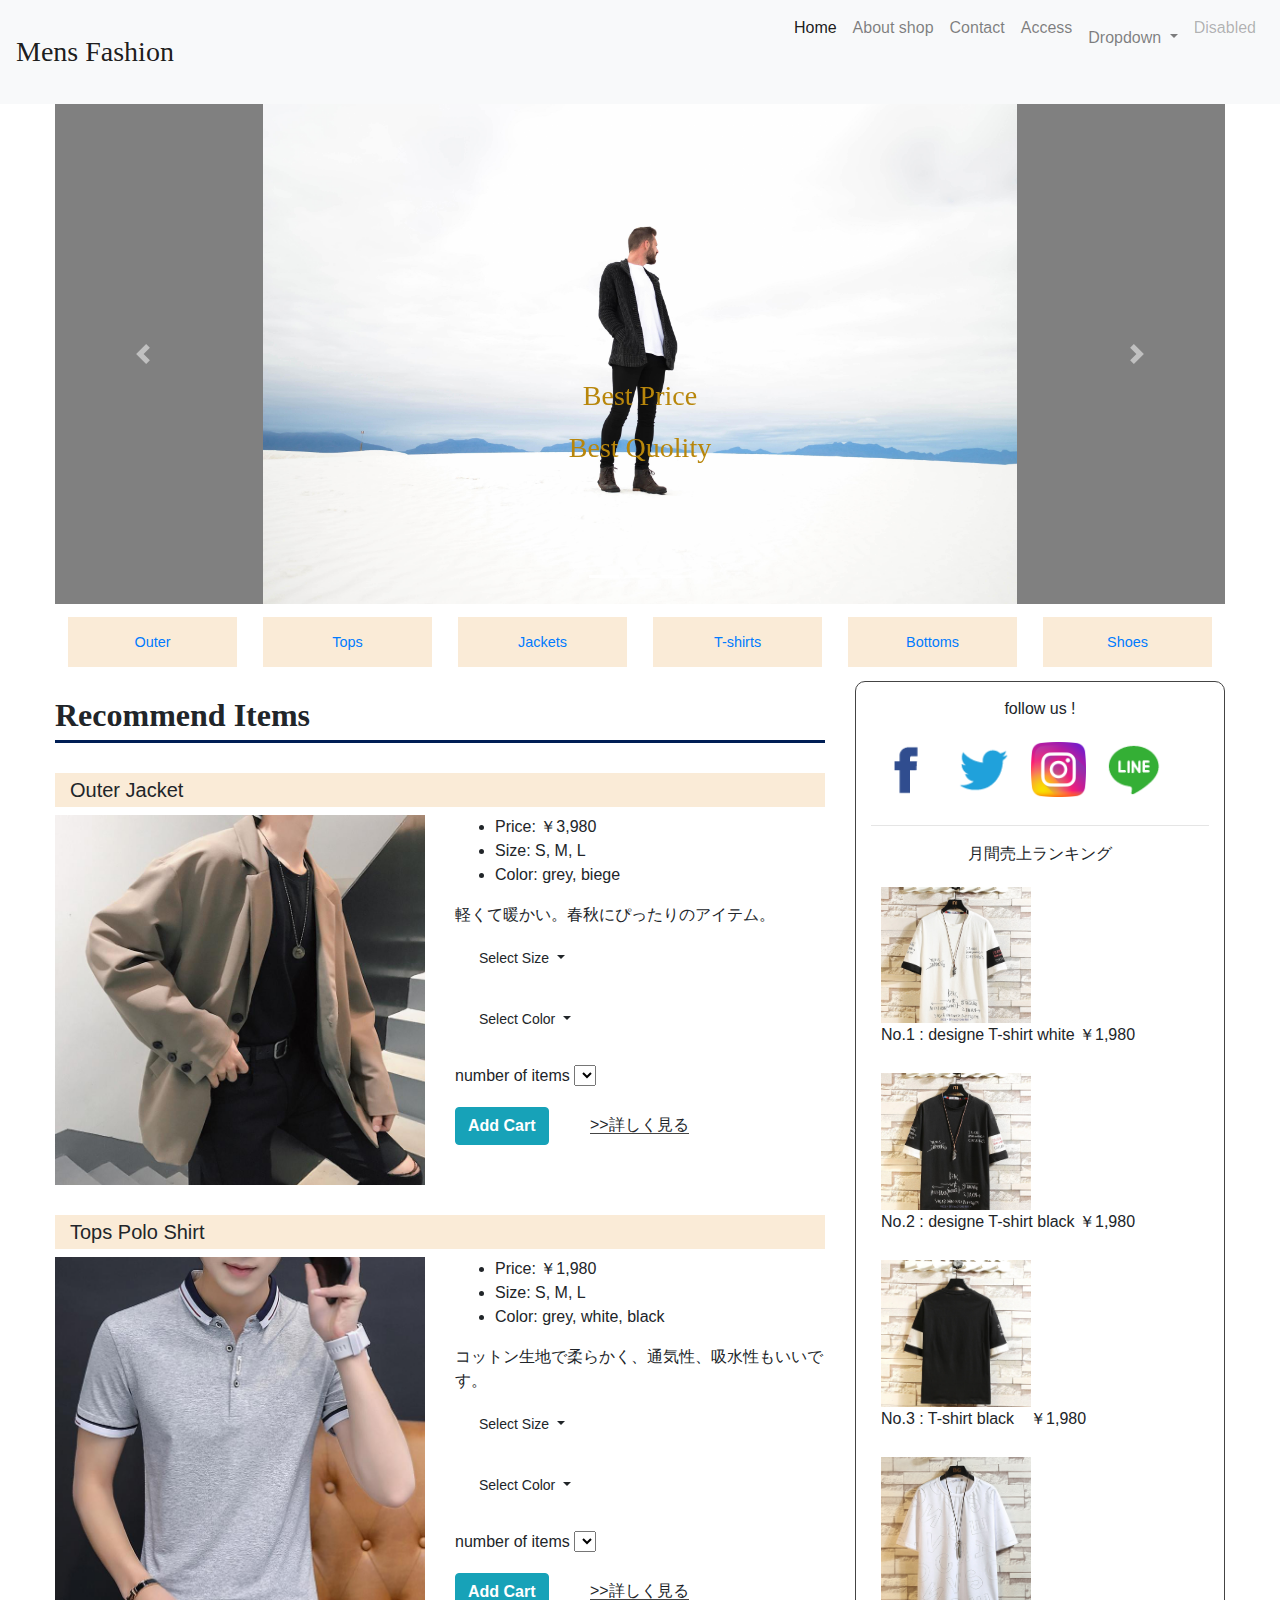
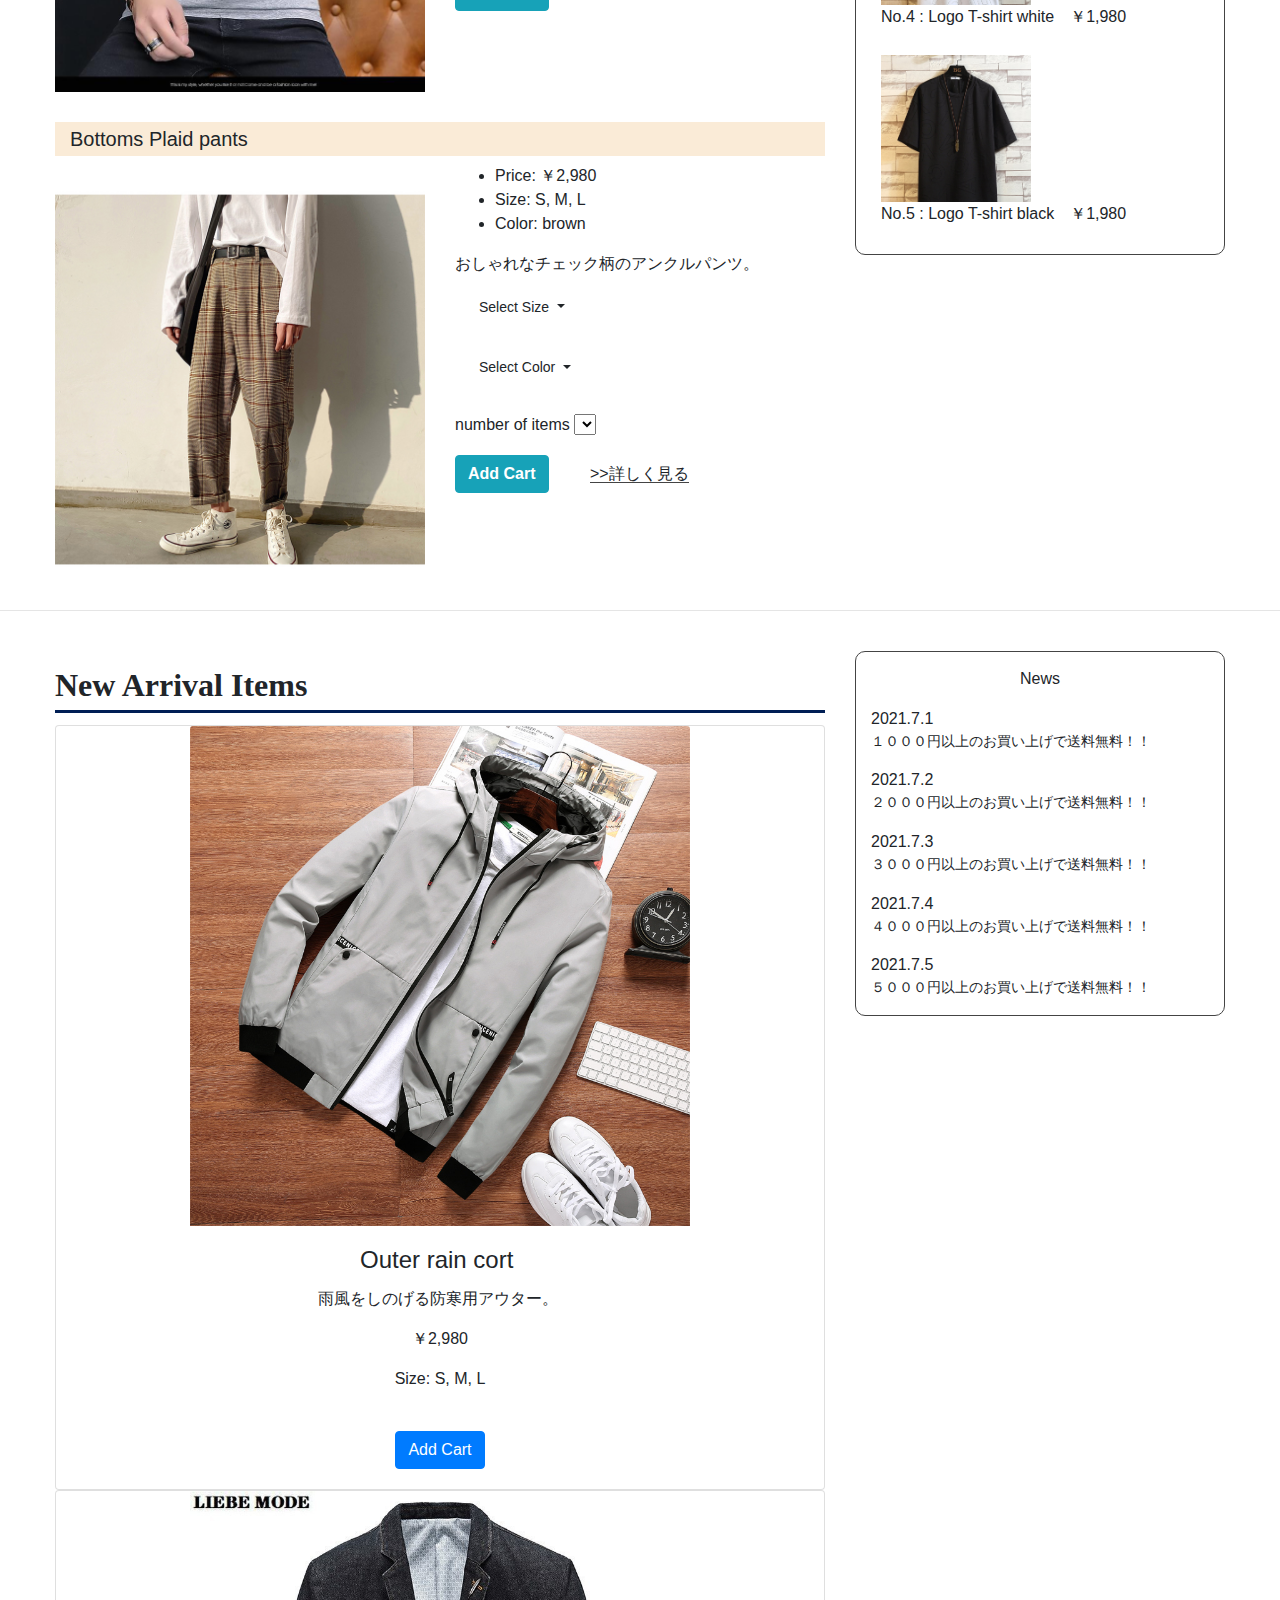
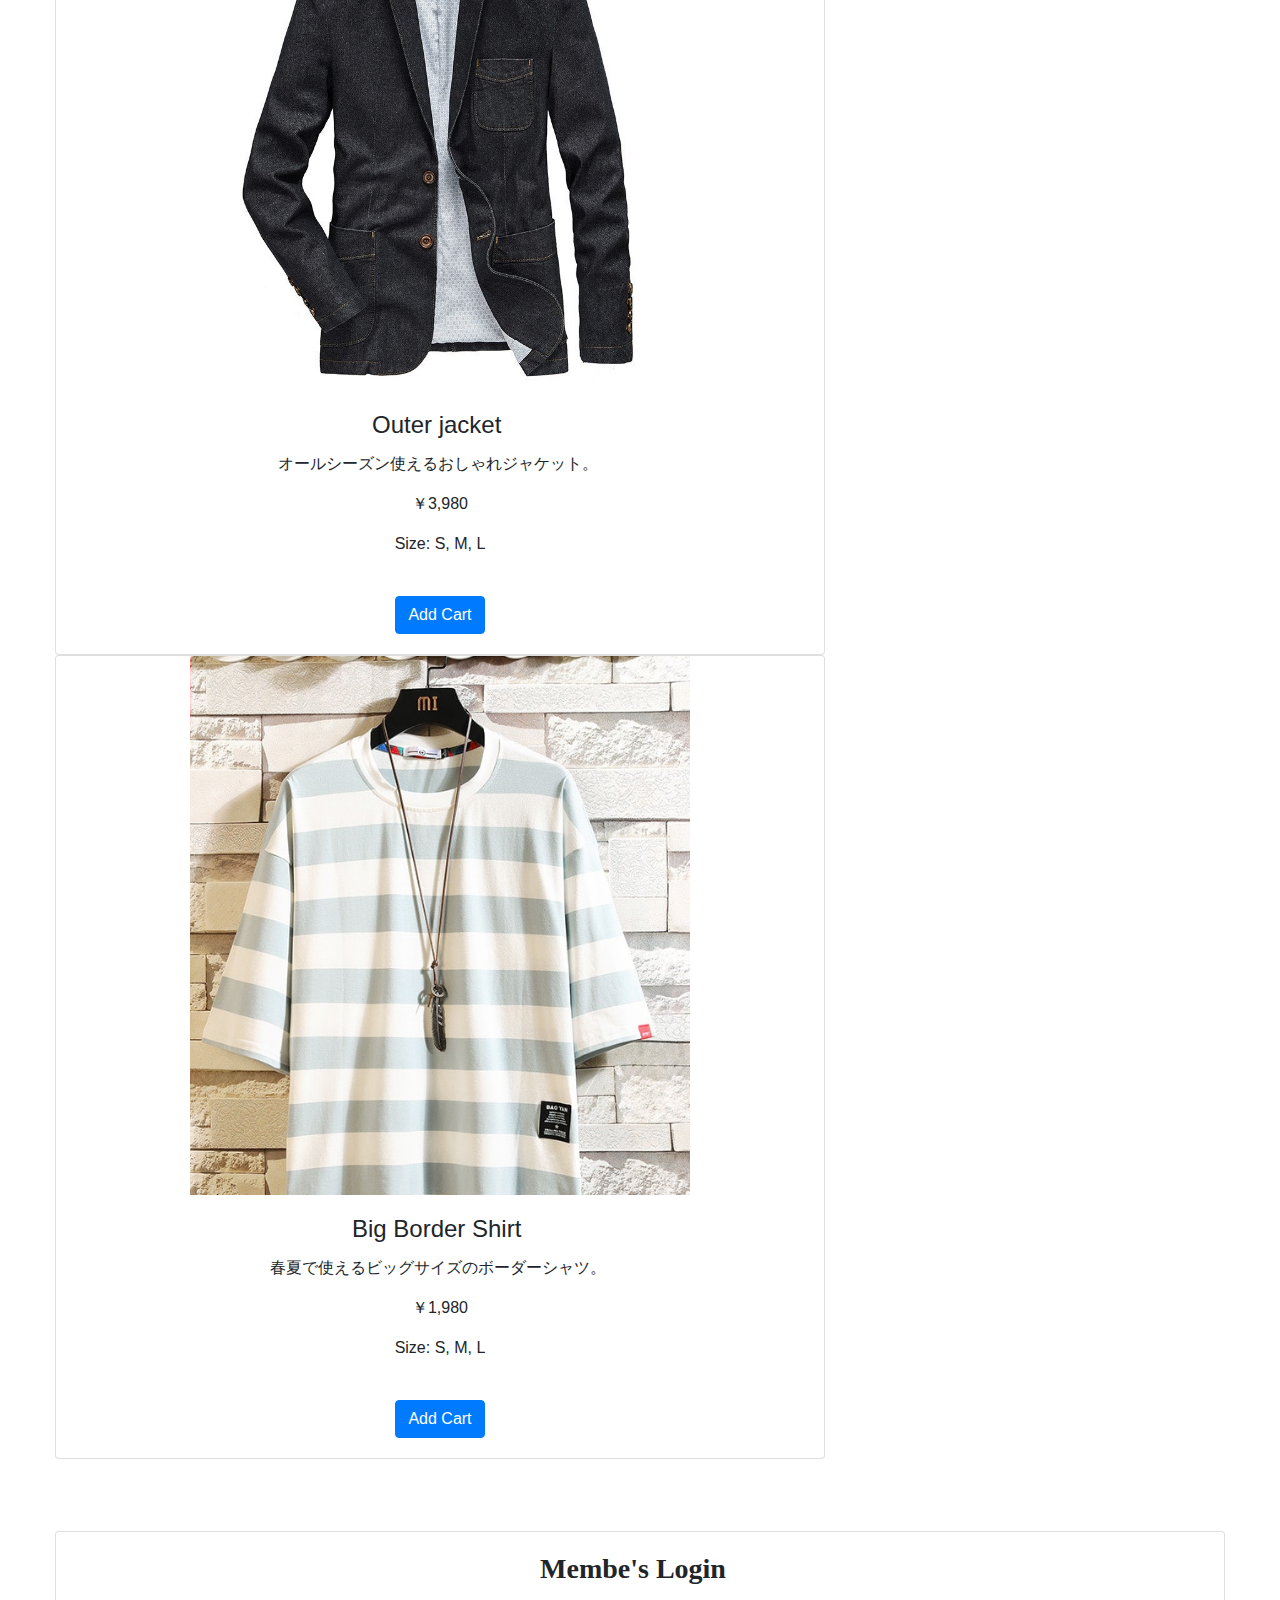
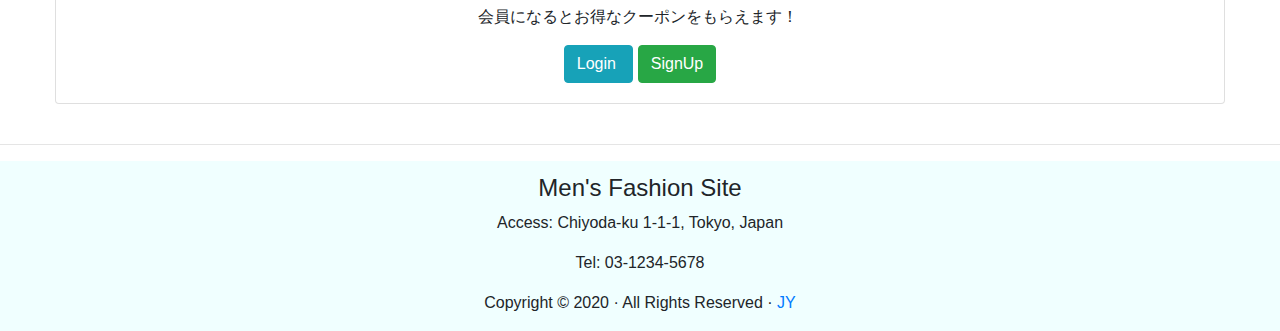
==== index.html @ b3f1c381 "initial commit" ====
<!DOCTYPE html>
<html lang="ja">
    <head>
      <meta charset="utf-8">
      <meta http-equiv="X-UA-Compatible" content="IE=edge">
      <meta name="viewport" content="width=device-width, initial-scale=1">
      <title>ECサイト</title>
      
      <!-- Bootstrap -->
      <link href="css/bootstrap-4.4.1.css" rel="stylesheet">
      <link href="css/style.css" rel="stylesheet" type="text/css">
    <!--The following script tag downloads a font from the Adobe Edge Web Fonts server for use within the web page. We recommend that you do not modify it.-->
    <script>var __adobewebfontsappname__="dreamweaver"</script>
    <script src="http://use.edgefonts.net/alex-brush:n4:default.js" type="text/javascript"></script>

    </head>
    <body>
		
    <!-- navbar -->
    <nav class="navbar navbar-expand-lg navbar-light bg-light col-lg-12"> <a class="navbar-brand" href="#">
      <h3 class="header__title"> Mens Fashion</h3>
   </a>
            <button class="navbar-toggler" type="button" data-toggle="collapse" data-target="#navbarSupportedContent1" aria-controls="navbarSupportedContent1" aria-expanded="false" aria-label="Toggle navigation"> <span class="navbar-toggler-icon"></span> </button>
            <div class="collapse navbar-collapse float-right" id="navbarSupportedContent1">
              <ul class="navbar-nav ml-auto">
                <li class="nav-item active"> <a class="nav-link" href="#">Home <span class="sr-only">(current)</span></a> </li>
                <li class="nav-item"> <a class="nav-link" href="#">About shop</a> </li>
                <li class="nav-item"> <a class="nav-link" href="#">Contact</a></li>
                <li class="nav-item"> <a class="nav-link" href="#">Access</a></li>
                <li class="nav-item dropdown"> <a class="nav-link dropdown-toggle" href="#" id="navbarDropdown1" role="button" data-toggle="dropdown" aria-haspopup="true" aria-expanded="false"> Dropdown </a>
                  <div class="dropdown-menu" aria-labelledby="navbarDropdown1"> <a class="dropdown-item" href="#">Action</a> <a class="dropdown-item" href="#">Another action</a>
                    <div class="dropdown-divider"></div>
                    <a class="dropdown-item" href="#">Something else here</a> </div>
                </li>
                <li class="nav-item"> <a class="nav-link disabled" href="#">Disabled</a> </li>
              </ul>
      </div>
        </nav>
	<!-- header-image -->
   <div class="container-fluid">
	<div class="row">
    <div class="col-md-12">
	  <div id="carouselExampleIndicators1" class="carousel slide" data-ride="carousel" style="background-color: grey">
		  <ol class="carousel-indicators">
		    <li data-target="#carouselExampleIndicators1" data-slide-to="0" class="active"></li>
		    <li data-target="#carouselExampleIndicators1" data-slide-to="1"></li>
		    <li data-target="#carouselExampleIndicators1" data-slide-to="2"></li>
	    </ol>
		  <div class="carousel-inner" role="listbox">
		    <div class="carousel-item active"> <img src="images/トップ１.jpg" alt="First slide" height="500" class="d-block mx-auto">
		      <div class="carousel-caption">
		        <h3>Best Price</h3>
		        <h3>Best Quolity</h3>
	          </div>
	        </div>
		    <div class="carousel-item"> <img class="d-block mx-auto" src="images/samuel-lopes-SyPk4FxjTXQ-unsplash.jpg" alt="Second slide" height="500">
		      <div class="carousel-caption">
		        <h3>Best Price</h3>
		        <h3>Best Quolity</h3>
	          </div>
	        </div>
		    <div class="carousel-item"> <img class="d-block mx-auto" src="images/トップ２.jpg" alt="Third slide" height="500">
		      <div class="carousel-caption">
		        <h3>Best Price</h3>
		        <h3>Best Qulity</h3>
	          </div>
	        </div>
	    </div>
		  <a class="carousel-control-prev" href="#carouselExampleIndicators1" role="button" data-slide="prev"> <span class="carousel-control-prev-icon" aria-hidden="true"></span> <span class="sr-only">Previous</span> </a> <a class="carousel-control-next" href="#carouselExampleIndicators1" role="button" data-slide="next"> <span class="carousel-control-next-icon" aria-hidden="true"></span> <span class="sr-only">Next</span> </a> </div>
 
		</div>
      </div>
    </div>
		
<!-- category -->
    <nav class="container-fluid">
		<ul class="global__nav row">
			<a href="#" class="col-sm-2 col-6"><li>Outer</li></a>
			<a href="#" class="col-sm-2 col-6"><li>Tops</li></a>
			<a href="#" class="col-sm-2 col-6"><li>Jackets</li></a>
			<a href="#" class="col-sm-2 col-6"><li>T-shirts</li></a>
			<a href="#" class="col-sm-2 col-6"><li>Bottoms</li></a>
			<a href="#" class="col-sm-2 col-6"><li>Shoes</li></a>		
		</ul>
	</nav>
		
<!-- Recommend Items -->
		<div class="container-fluid">
			<div class="row">
				<!-- contents -->
		    <div class="col-sm-8">
			  <h2 class="section__title">Recommend Items</h2>
				<!-- item -->
			  <h5 class="item__title">Outer Jacket&nbsp;</h5>
			  <div class="row item-part">
				  <div class="col-sm-6"><img src="images/Hbe5d072a303249c39567a0e23d1aaaa9Z.jpg" class="img-fluid" alt="tops grey">
				
				
			    </div>
				  <div class="col-sm-6">
				  <ul><li>Price: ￥3,980</li>
					  <li>Size: S, M, L</li>
					  <li>Color: grey, biege</li>
				    </ul>
				  <p>軽くて暖かい。春秋にぴったりのアイテム。</p>
					  
                  <div class="dropdown show">
                    <div class="dropdown show col-lg-5"> <a class="btn btn-sm dropdown-toggle" href="#" role="button" data-toggle="dropdown" aria-haspopup="true" aria-expanded="false"> Select Size </a>
                      <div class="dropdown-menu">
                        <h6 class="dropdown-header">Dropdown header 1</h6>
                        <a class="dropdown-item" href="#">First Link</a> <a class="dropdown-item disabled" href="#" >Disabled Link</a> <a class="dropdown-item" href="#">Something else here</a>
                        <div class="dropdown-divider"></div>
                        <a class="dropdown-item" href="#">Seperated Link</a> </div>
                    </div>
                  </div>
                  <div class="dropdown show">
                    <div class="dropdown show col-lg-5"> <a class="btn btn-sm dropdown-toggle" href="#" role="button" data-toggle="dropdown" aria-haspopup="true" aria-expanded="false"> Select Color </a>
                      <div class="dropdown-menu">
                        <h6 class="dropdown-header">Dropdown header 1</h6>
                        <a class="dropdown-item" href="#">First Link</a> <a class="dropdown-item disabled" href="#" >Disabled Link</a> <a class="dropdown-item" href="#">Something else here</a>
                        <div class="dropdown-divider"></div>
                        <a class="dropdown-item" href="#">Seperated Link</a> </div>
                    </div>
                  </div>
					number of items
				    <select></select>
					  <br>
				    <button type="button" class="btn btn-info button__title">Add Cart</button>
					  
					  <span class="detail">
						&gt;&gt;詳しく見る
	  				</span>
			    </div>
			  </div>
			  <h5 class="item__title">Tops Polo Shirt&nbsp;</h5>
			  <div class="row item-part">
				  <div class="col-sm-6"><img src="images/product-image-1716405017.jpg" class="img-fluid" alt="tops grey">
			    </div>
				  <div class="col-sm-6">
				  <ul><li>Price: ￥1,980</li>
					  <li>Size: S, M, L</li>
					  <li>Color: grey, white, black</li>
				    </ul>
				  <p>コットン生地で柔らかく、通気性、吸水性もいいです。</p>
					  
                  <div class="dropdown show">
                    <div class="dropdown show col-lg-5"> <a class="btn btn-sm dropdown-toggle" href="#" role="button" data-toggle="dropdown" aria-haspopup="true" aria-expanded="false"> Select Size </a>
                      <div class="dropdown-menu">
                        <h6 class="dropdown-header">Dropdown header 1</h6>
                        <a class="dropdown-item" href="#">First Link</a> <a class="dropdown-item disabled" href="#" >Disabled Link</a> <a class="dropdown-item" href="#">Something else here</a>
                        <div class="dropdown-divider"></div>
                        <a class="dropdown-item" href="#">Seperated Link</a> </div>
                    </div>
                  </div>
                  <div class="dropdown show">
                    <div class="dropdown show col-lg-5"> <a class="btn btn-sm dropdown-toggle" href="#" role="button" data-toggle="dropdown" aria-haspopup="true" aria-expanded="false"> Select Color </a>
                      <div class="dropdown-menu">
                        <h6 class="dropdown-header">Dropdown header 1</h6>
                        <a class="dropdown-item" href="#">First Link</a> <a class="dropdown-item disabled" href="#" >Disabled Link</a> <a class="dropdown-item" href="#">Something else here</a>
                        <div class="dropdown-divider"></div>
                        <a class="dropdown-item" href="#">Seperated Link</a> </div>
                    </div>
                  </div>
					number of items
				    <select></select>
					  <br>
				    <button type="button" class="btn btn-info button__title">Add Cart</button>  <span class="detail">
						&gt;&gt;詳しく見る
	  				</span>
                  </div>
			  </div>			
			  <h5 class="item__title">Bottoms Plaid pants&nbsp;</h5>
				<div class="row item-part">
				  <div class="col-sm-6"><img src="images/bottom.jpg" class="img-fluid" alt="tops grey">
			      </div>
				  <div class="col-sm-6">
				    <ul>
				      <li>Price: ￥2,980</li>
				      <li>Size: S, M, L</li>
				      <li>Color: brown</li>
			        </ul>
				    <p>おしゃれなチェック柄のアンクルパンツ。&nbsp;</p>
				    <div class="dropdown show">
				      <div class="dropdown show col-lg-5"> <a class="btn btn-sm dropdown-toggle" href="#" role="button" data-toggle="dropdown" aria-haspopup="true" aria-expanded="false"> Select Size </a>
				        <div class="dropdown-menu">
				          <h6 class="dropdown-header">Dropdown header 1</h6>
				          <a class="dropdown-item" href="#">First Link</a> <a class="dropdown-item disabled" href="#" >Disabled Link</a> <a class="dropdown-item" href="#">Something else here</a>
				          <div class="dropdown-divider"></div>
				          <a class="dropdown-item" href="#">Seperated Link</a></div>
			          </div>
			        </div>
				    <div class="dropdown show">
				      <div class="dropdown show col-lg-5"> <a class="btn btn-sm dropdown-toggle" href="#" role="button" data-toggle="dropdown" aria-haspopup="true" aria-expanded="false"> Select Color </a>
				        <div class="dropdown-menu">
				          <h6 class="dropdown-header">Dropdown header 1</h6>
				          <a class="dropdown-item" href="#">First Link</a> <a class="dropdown-item disabled" href="#" >Disabled Link</a> <a class="dropdown-item" href="#">Something else here</a>
				          <div class="dropdown-divider"></div>
				          <a class="dropdown-item" href="#">Seperated Link</a></div>
			          </div>
			        </div>
				    number of items
				    <select name="select">
			        </select>
				    <br>
				    <button type="button" class="btn btn-info button__title">Add Cart</button>  <span class="detail">
						&gt;&gt;詳しく見る
	  				</span>
			      </div>
			  </div>
            </div>
				
			  <!-- sidebar-1 -->
			  <div class="col-sm-4" >
		    <div class="sns__link">
				<p class="sidebar__title">follow us !</p>
			<ul class="mx-auto">
				<li><img src="images/sns_1.gif" width="55" height="55" alt="facebook"/></li>
				<li><img src="images/sns_2.gif" width="55" height="55" alt="twitter"/></li>
				<li><img src="images/instagram.png" width="55" height="55" alt="google"/></li>
				<li><img src="images/sns_3.gif" width="55" height="55" alt="line"/></li>
		    </ul>
				<hr>
				<p class="sidebar__title">月間売上ランキング</p>		
			  <ul>
				  <li class="rank__item"><img src="images/bandicam 2021-08-02 03-11-04-341.jpg" alt="Placeholder image" width="150" class="img-fluid ">
				  <p class="rank__title">No.1 : designe T-shirt white ￥1,980　　</p>
			  	  </li>
				  <li class="rank__item"><img src="images/bandicam 2021-08-02 03-11-07-605.jpg" alt="Placeholder image" width="150" class="img-fluid ">
				  <p class="rank__title">No.2 : designe T-shirt black ￥1,980　　</p>
				  </li>
				  <li class="rank__item"><img src="images/bandicam 2021-08-02 03-11-23-888.jpg" alt="Placeholder image" width="150" class="img-fluid ">
				  <p class="rank__title">No.3 : T-shirt black　￥1,980</p>
				  </li>
				  <li class="rank__item"><img src="images/bandicam 2021-08-02 03-11-33-796.jpg" alt="Placeholder image" width="150" class="img-fluid ">
				  <p class="rank__title">No.4 : Logo T-shirt white　￥1,980</p>
				  </li>
				  <li class="rank__item"><img src="images/bandicam 2021-08-02 03-11-44-980.jpg" alt="Placeholder image" width="150" class="img-fluid ">
				  <p class="rank__title">No.5 : Logo T-shirt black　￥1,980</p>
				  </li>
			  </ul>
			  </div>
			  </div>
			  </div>
	      </div>
		
<!-- new arrivals -->
		<hr><br/>
    <div class="container-fluid">
	  <div class="row">
	    <div class="col-sm-8">
			  <h2 class="section__title">New Arrival Items</h2>
       
            <div class="card">
              <img class="card-img-top" src="images/Hd03d369ce8784c04aafb78885116bda7d.jpg" alt="Card image cap">
              <div class="card-body">
                <h4 class="card-title">Outer rain cort&nbsp;</h4>
                <p class="card-text">雨風をしのげる防寒用アウター。&nbsp;</p>
				  <p class="card-text">￥2,980</p>
				   <p class="card-text">Size: S, M, L</p>
                <br>
                <a href="#" class="btn btn-primary">Add Cart</a>
               </div>
             </div>
       
	   
		      <div class="card"> <img class="card-img-top" src="images/blazer.jpg" alt="Card image cap">
		        <div class="card-body">
		          <h4 class="card-title">Outer jacket&nbsp;</h4>
		          <p class="card-text">オールシーズン使えるおしゃれジャケット。&nbsp;</p>
		          <p class="card-text">￥3,980</p>
		          <p class="card-text">Size: S, M, L</p>
		          <br>
		          <a href="#" class="btn btn-primary">Add Cart</a> </div>
	        
        </div>
	   
	      <div class="card"> <img class="card-img-top" src="images/bandicam 2021-08-02 03-13-30-759.jpg" alt="Card image cap">
		        <div class="card-body">
		          <h4 class="card-title">Big Border Shirt&nbsp;</h4>
		          <p class="card-text">春夏で使えるビッグサイズのボーダーシャツ。&nbsp;</p>
		          <p class="card-text">￥1,980</p>
		          <p class="card-text">Size: S, M, L</p>
		          <br>
		          <a href="#" class="btn btn-primary">Add Cart</a></div>
			</div>
        </div>
		  
	     <!-- sidebar-1 -->
			  <div class="col-sm-4" >
		  <div class="news">
			  <p class="sidebar__title">News</p>
				  <ul class="mx-auto"><li>2021.7.1
					  <p>１０００円以上のお買い上げで送料無料！！</p></li>
			  <li>2021.7.2
					  <p>２０００円以上のお買い上げで送料無料！！</p></li>
			  <li>2021.7.3
					  <p>３０００円以上のお買い上げで送料無料！！</p></li>
			  <li>2021.7.4
					  <p>４０００円以上のお買い上げで送料無料！！</p></li>
			  <li>2021.7.5
					  <p>５０００円以上のお買い上げで送料無料！！</p></li>
			  
			  </ul></div>
		  </div>
      </div>
        
        <br/>
        
        <br/>
        <br/>
        <div class="row">
          <div class="col-lg-12 text-center">
            <div class="card">
              <div class="card-body">
                <h3><strong>Membe's Login&nbsp;&nbsp;</strong></h3>
                <p>会員になるとお得なクーポンをもらえます！&nbsp; </p>
                <button type="button" class="btn btn-info btn-md">Login&nbsp;</button>
                <button type="button" class="btn btn-success btn-md">SignUp</button>
               </div>
             </div>
           </div>
          
         </div>
        <br>
    </div>
<!-- footer -->
    <hr>
	<div class="footer__bar">
        <div class="container-fluid">
			<div class="row">
          <div class="text-center col-lg-12">
            <h4>Men's Fashion Site</h4>
			  <p> Access: Chiyoda-ku 1-1-1, Tokyo, Japan</p>
			  <p> Tel: 03-1234-5678</p>
            <p>Copyright &copy; 2020 &middot; All Rights Reserved &middot; <a href="#" >JY</a></p>
           </div>
		</div>
        </div>
	  </div>
     
    <!-- jQuery (necessary for Bootstrap's JavaScript plugins) --> 
      <script src="js/jquery-3.4.1.min.js"></script>
      
      <!-- Include all compiled plugins (below), or include individual files as needed --> 
      <script src="js/popper.min.js"></script>
      <script src="js/bootstrap-4.4.1.js"></script>
    </body>
  </html>
---- css/style.css ----
@charset "utf-8";

/*共通 ---------------------------------------*/

h2 {
    font-family: YuMincho, "Yu Mincho", "Hiragino Mincho ProN", serif;
    font-style: normal;
    font-weight: 400;
}
h3 {
    font-family: YuMincho, "Yu Mincho", "Hiragino Mincho ProN", serif;
    margin-bottom: 19px;
}
.container-fluid {
	max-width: 1200px;
	margin: 0 auto;
}
/*header ---------------------------------------*/

.header-image {
	object-fit: cover;
	overflow: hidden;
	min-width: 500px;
}

.header__title {
	vertical-align: middle;
	margin: auto;
	
}
.dropdown {
    margin-top: 2%;
    margin-bottom: 8%;
}


.carousel-caption {
	color: darkgoldenrod;
}

/*categorys -------------------------------------*/

.global__nav {
	list-style: none;
	padding: 0;
	margin: 0;
}
.global__nav a {
	margin: 0;
	padding: 1%;
}
.global__nav li {
	margin: 1%;
	padding: 10px 5px;
	line-height: 30px;
	height: 50px;
	text-align: center;
	background-color: antiquewhite;
	font-size: 0.9rem;
}
@media screen and (max-width: 576px){
	.global__nav li{
			letter-spacing: 5px;
	font-weight: bold;
	}
	.sns__link ul {
		with: 200px;
		margin: 0 auto;
	}

}

/*contents -------------------------------------*/

.section__title {
    font-family: YuMincho, "Yu Mincho", "Hiragino Mincho ProN", serif;
    font-weight: bold;
    padding-bottom: 6px;
    border-bottom-style: solid;
    border-bottom-color: #001E55;
    border-collapse: separate;
    border-spacing: 4px 9px;
    margin-bottom: 12px;
	margin-top: 15px;
}

.button__title {
    font-family: Arial, Helvetica, sans-serif;
    font-weight: bold;
    color: white;
    margin: 5% auto;
}

.card-img-top {
	max-width: 500px;
}

.card {
	text-align: center;
}

.card-img-top {
	display: inline-block;
	margin: 0 auto;
}

.detail {
	margin-left: 10%;
	border-bottom: 1px solid #444;
}

.item__title {
    margin-top: 25px;
	background-color: antiquewhite;
	padding: 5px 0px 5px 15px;
	margin-top: 30px;
}

/*sidebar ---------------------------------------*/

.sns__link ul, .news ul{
	list-style: none;
	display: inline-block;
	margin: 0;
	padding: 0;
	/*float: left;*/
}
.sns__link ul li {
	float: left;
	margin: 5px 10px;
}

.sidebar__title {
	text-align: center;
	margin-top: 15px;
}


.sns__link, .news {
		border: 1px solid #444;
	border-radius: 10px;
padding: 0 15px;
	max-width: 600px;
	margin: 0 auto;
}


.rank__title {
	display: inline-block;
}

.rank__item {
	margin: 10px auto;
}
.rank__item img {
	display: inline-block;
	margin: 0 auto;
}

.news {
	border: 1px  solid #444;
	border-radius: 10px;
}
.news li p {
	font-size:0.9em;
}

/*footer ---------------------------------------*/

.footer__bar {
    background-color: azure;
    padding-top: 13px;
}
.carousel-item img{
	object-fit: cover;
}

.global__nav {
	
}
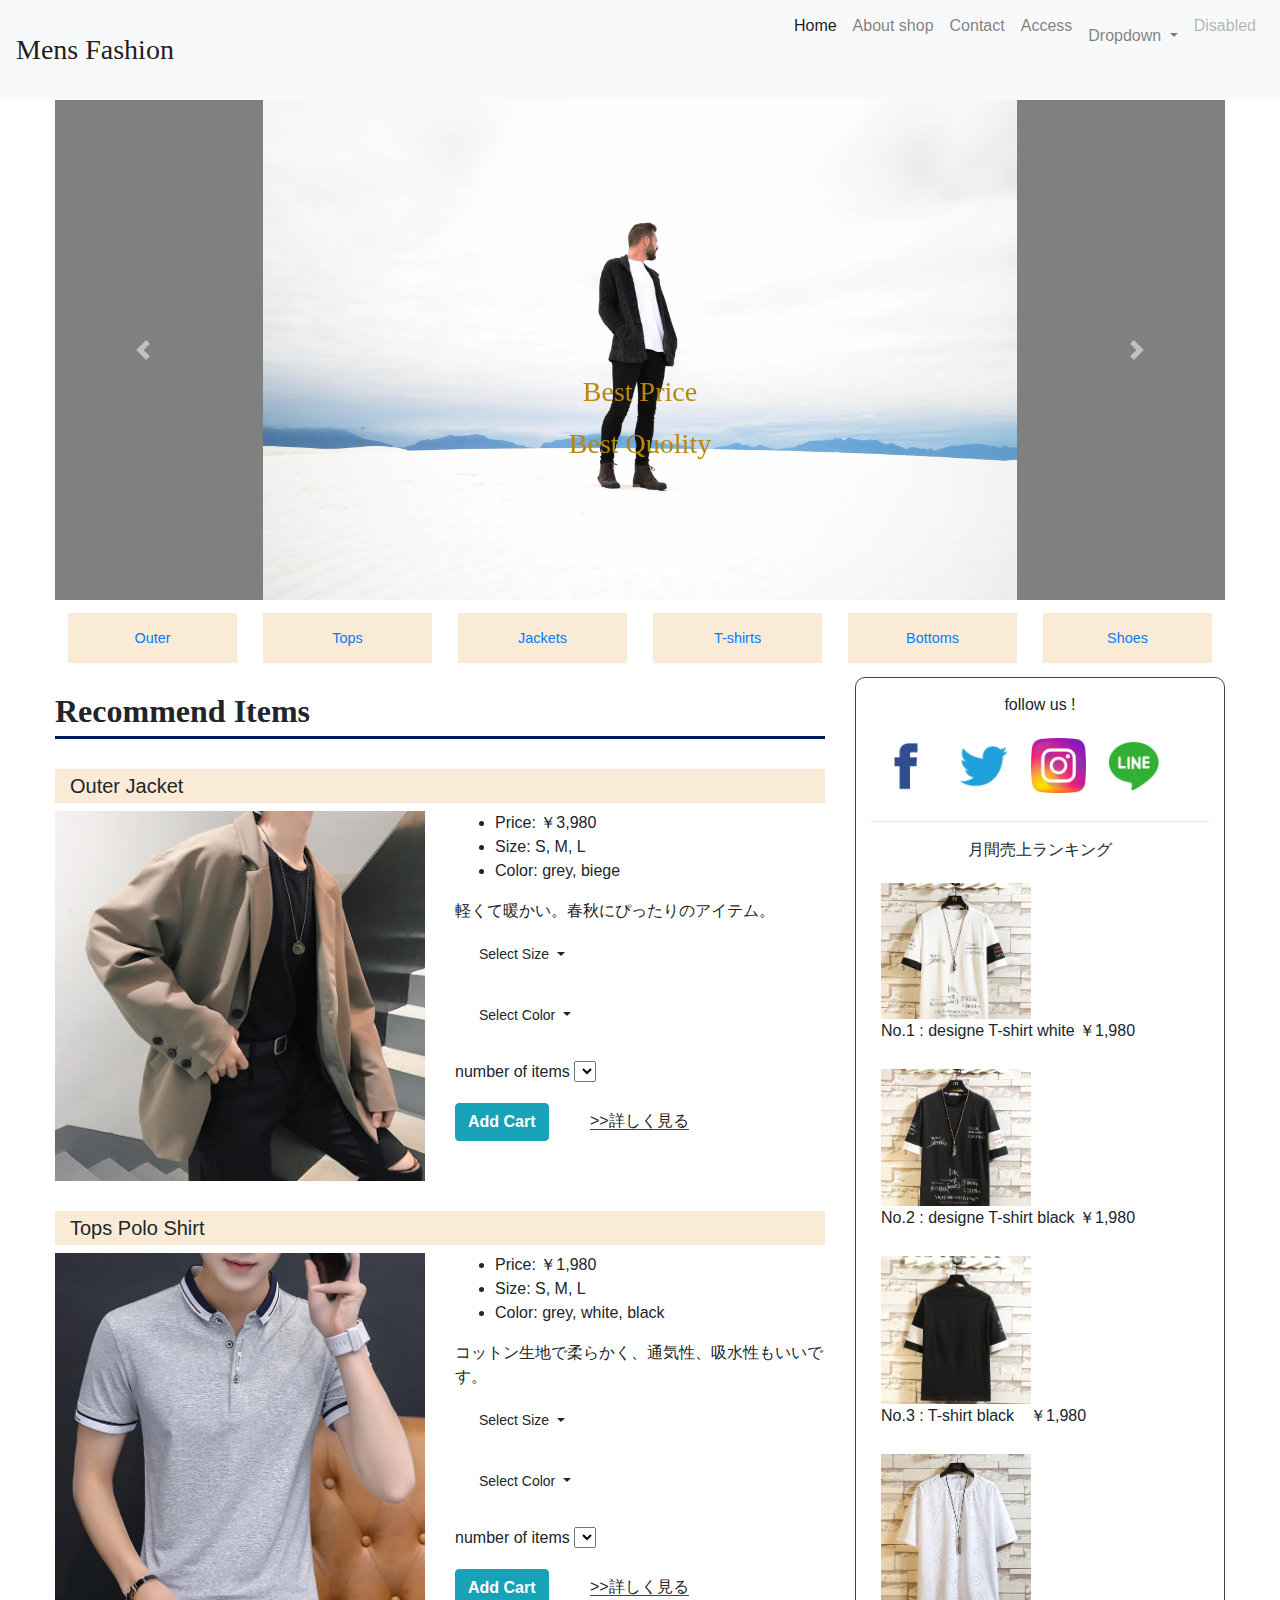
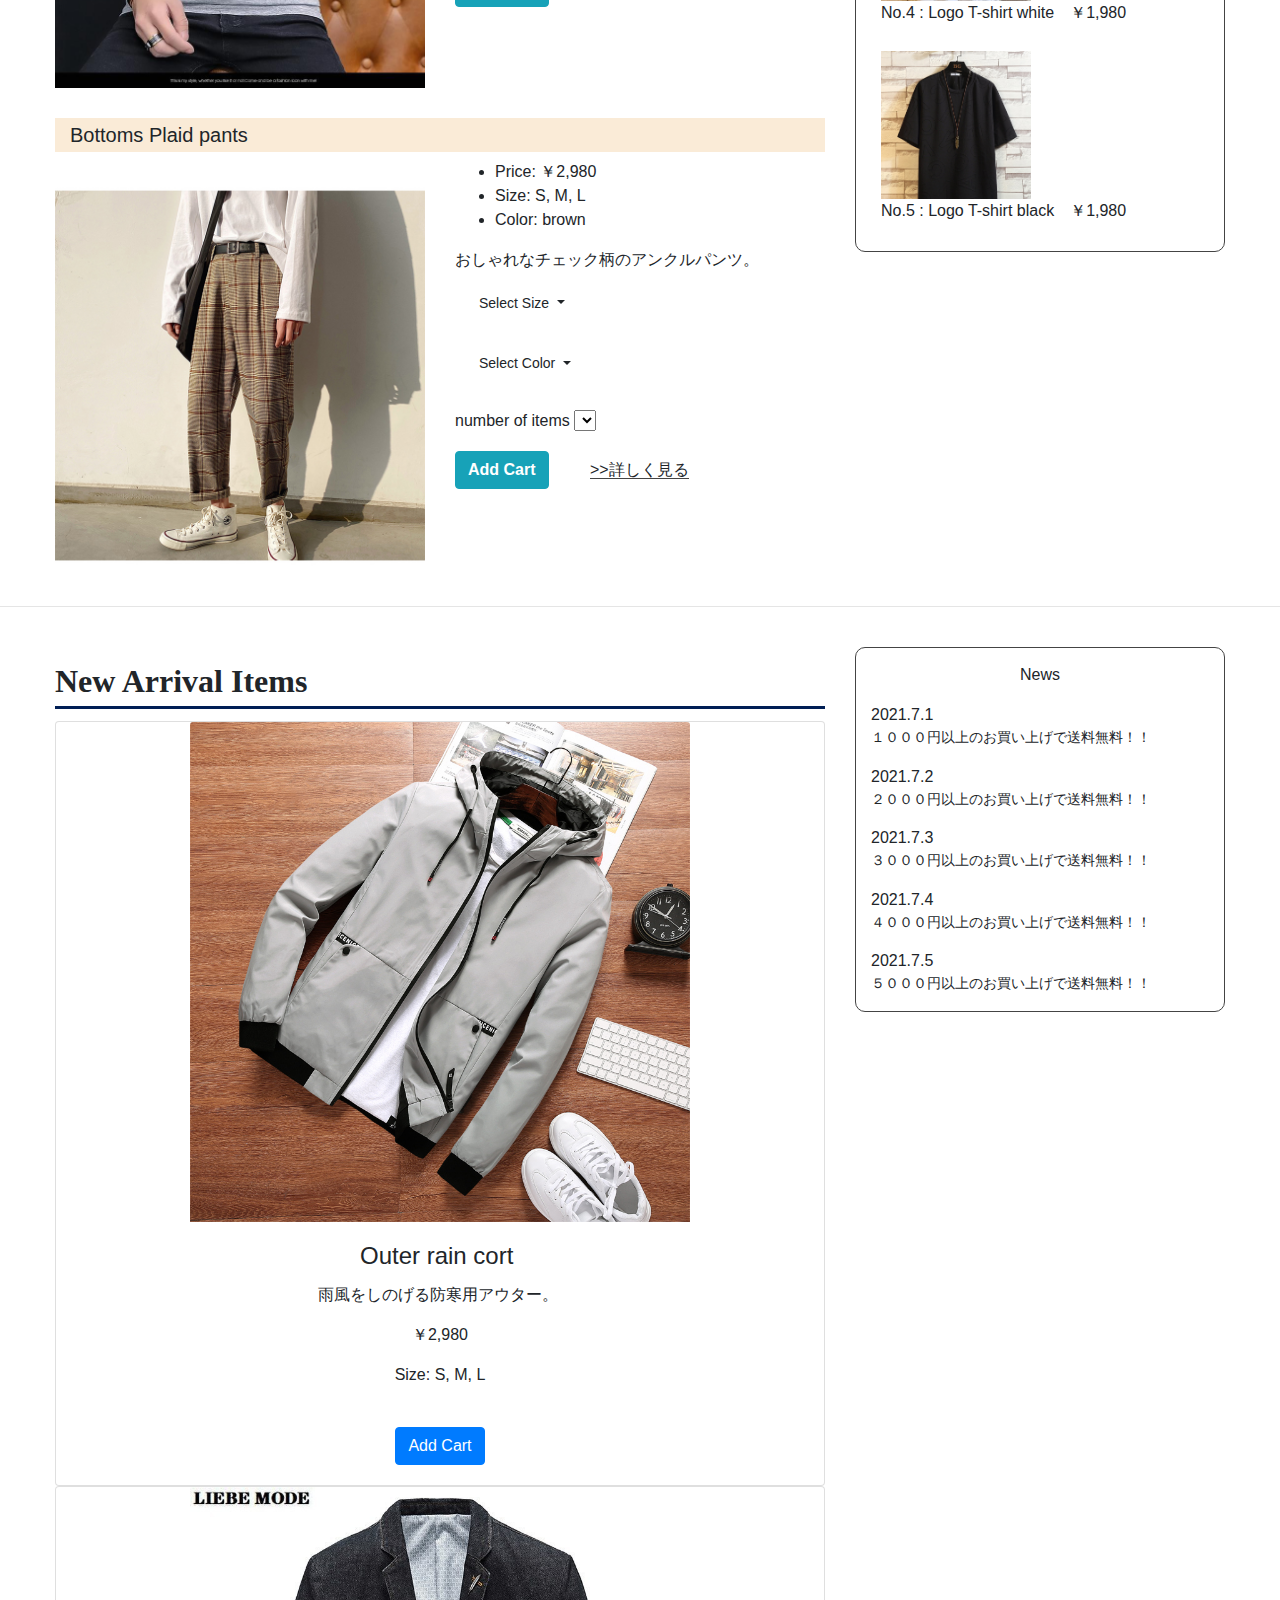
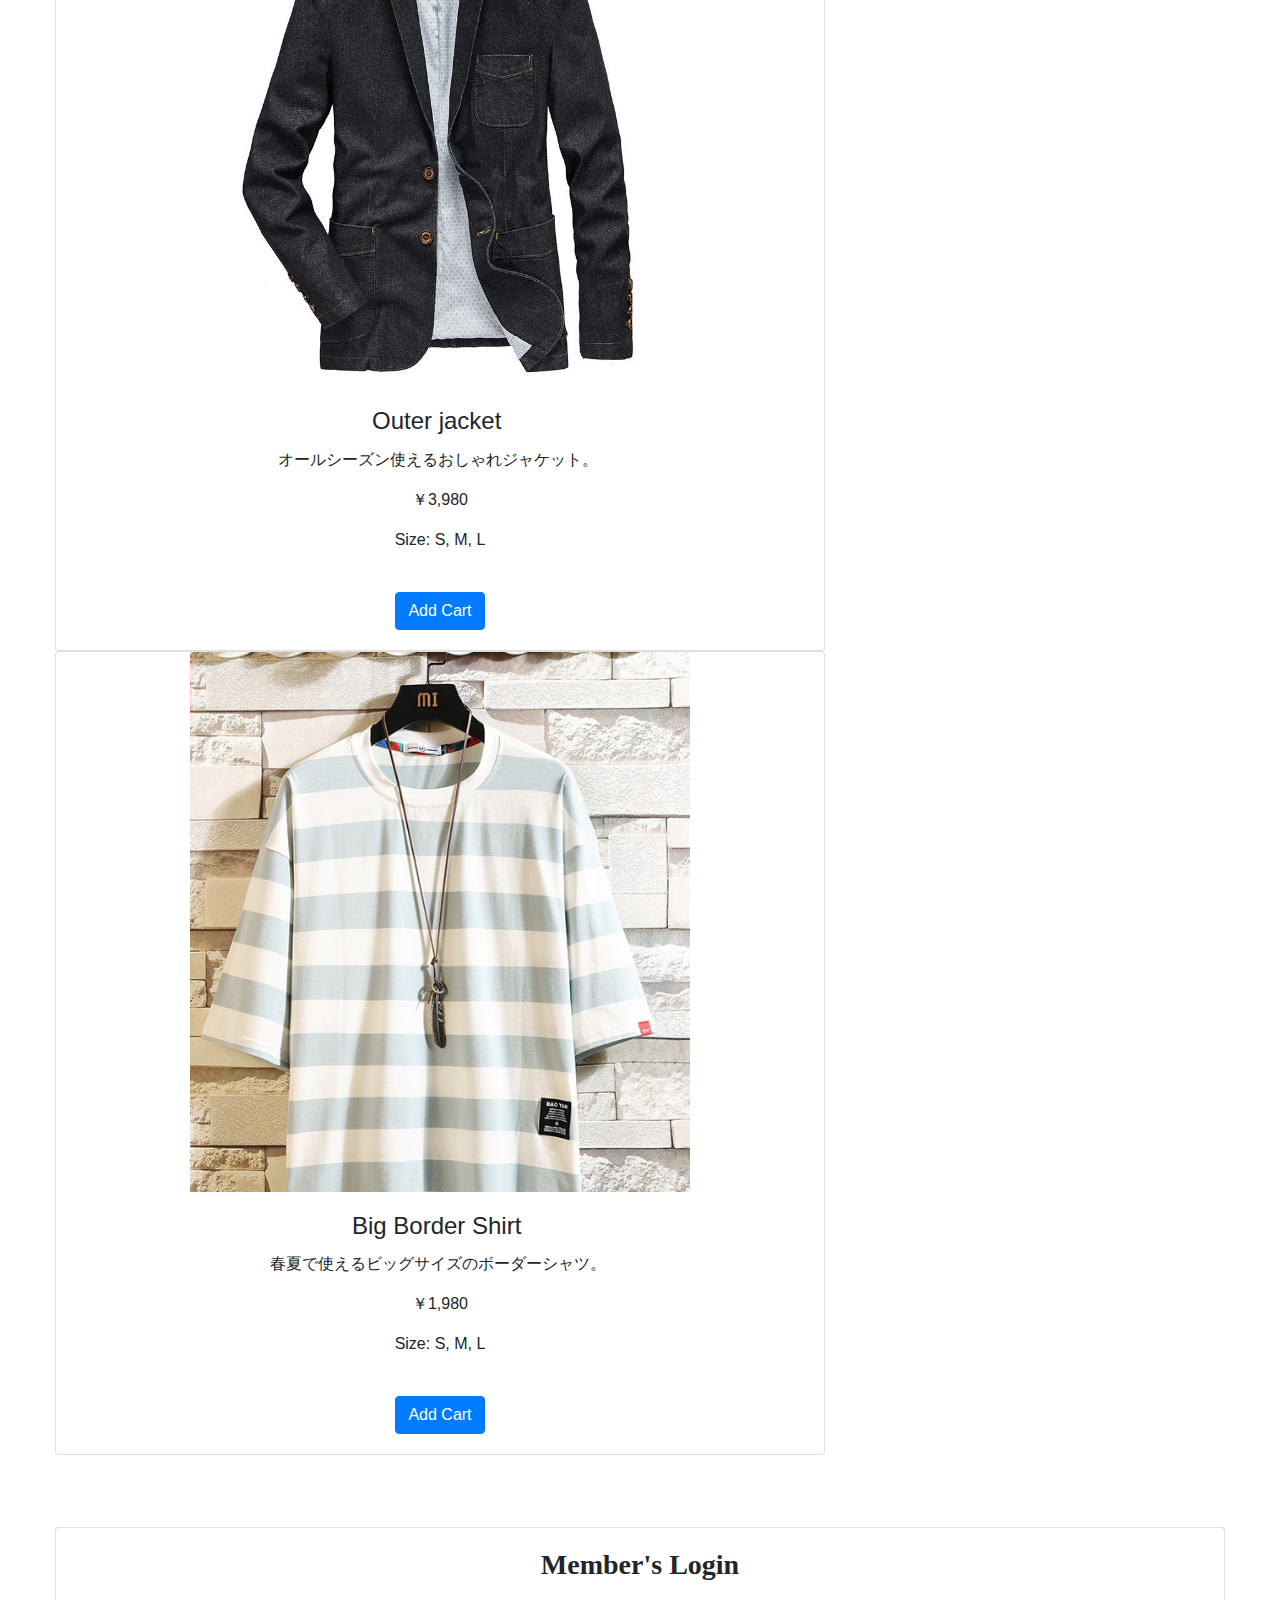
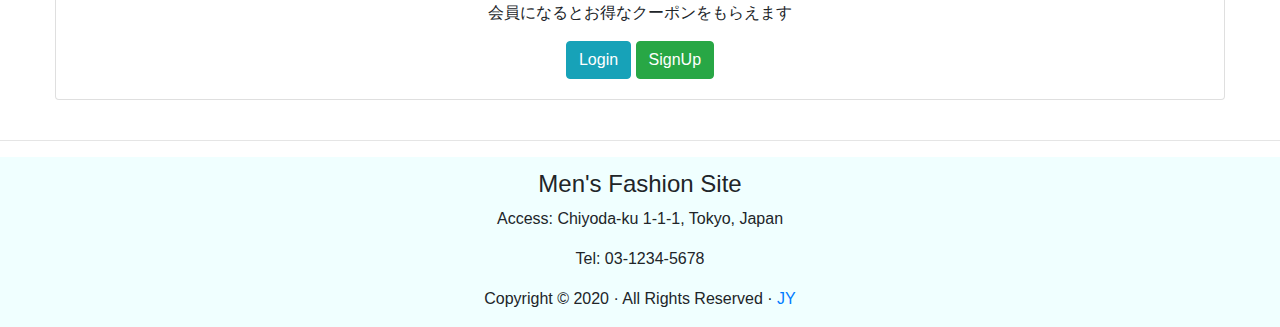
==== commit 74407eed: "ページ下部修正、サイドバーpadding-top追加" ====
--- a/index.html
+++ b/index.html
@@ -312,9 +312,9 @@
           <div class="col-lg-12 text-center">
             <div class="card">
               <div class="card-body">
-                <h3><strong>Membe's Login&nbsp;&nbsp;</strong></h3>
-                <p>会員になるとお得なクーポンをもらえます！&nbsp; </p>
-                <button type="button" class="btn btn-info btn-md">Login&nbsp;</button>
+                <h3><strong>Member's Login</strong></h3>
+                <p>会員になるとお得なクーポンをもらえます</p>
+                <button type="button" class="btn btn-info btn-md">Login</button>
                 <button type="button" class="btn btn-success btn-md">SignUp</button>
                </div>
              </div>
--- a/css/style.css
+++ b/css/style.css
@@ -16,7 +16,9 @@
 	margin: 0 auto;
 }
 /*header ---------------------------------------*/
-
+nav .navbar {
+	height: 100px;
+}
 .header-image {
 	object-fit: cover;
 	overflow: hidden;
@@ -178,3 +180,15 @@
 .global__nav {
 	
 }
+
+.bg-light {
+	
+}
+
+.nav-link {
+	
+}
+
+.sidebar-1, .sidebar-2 {
+	padding-top: 50px;
+}
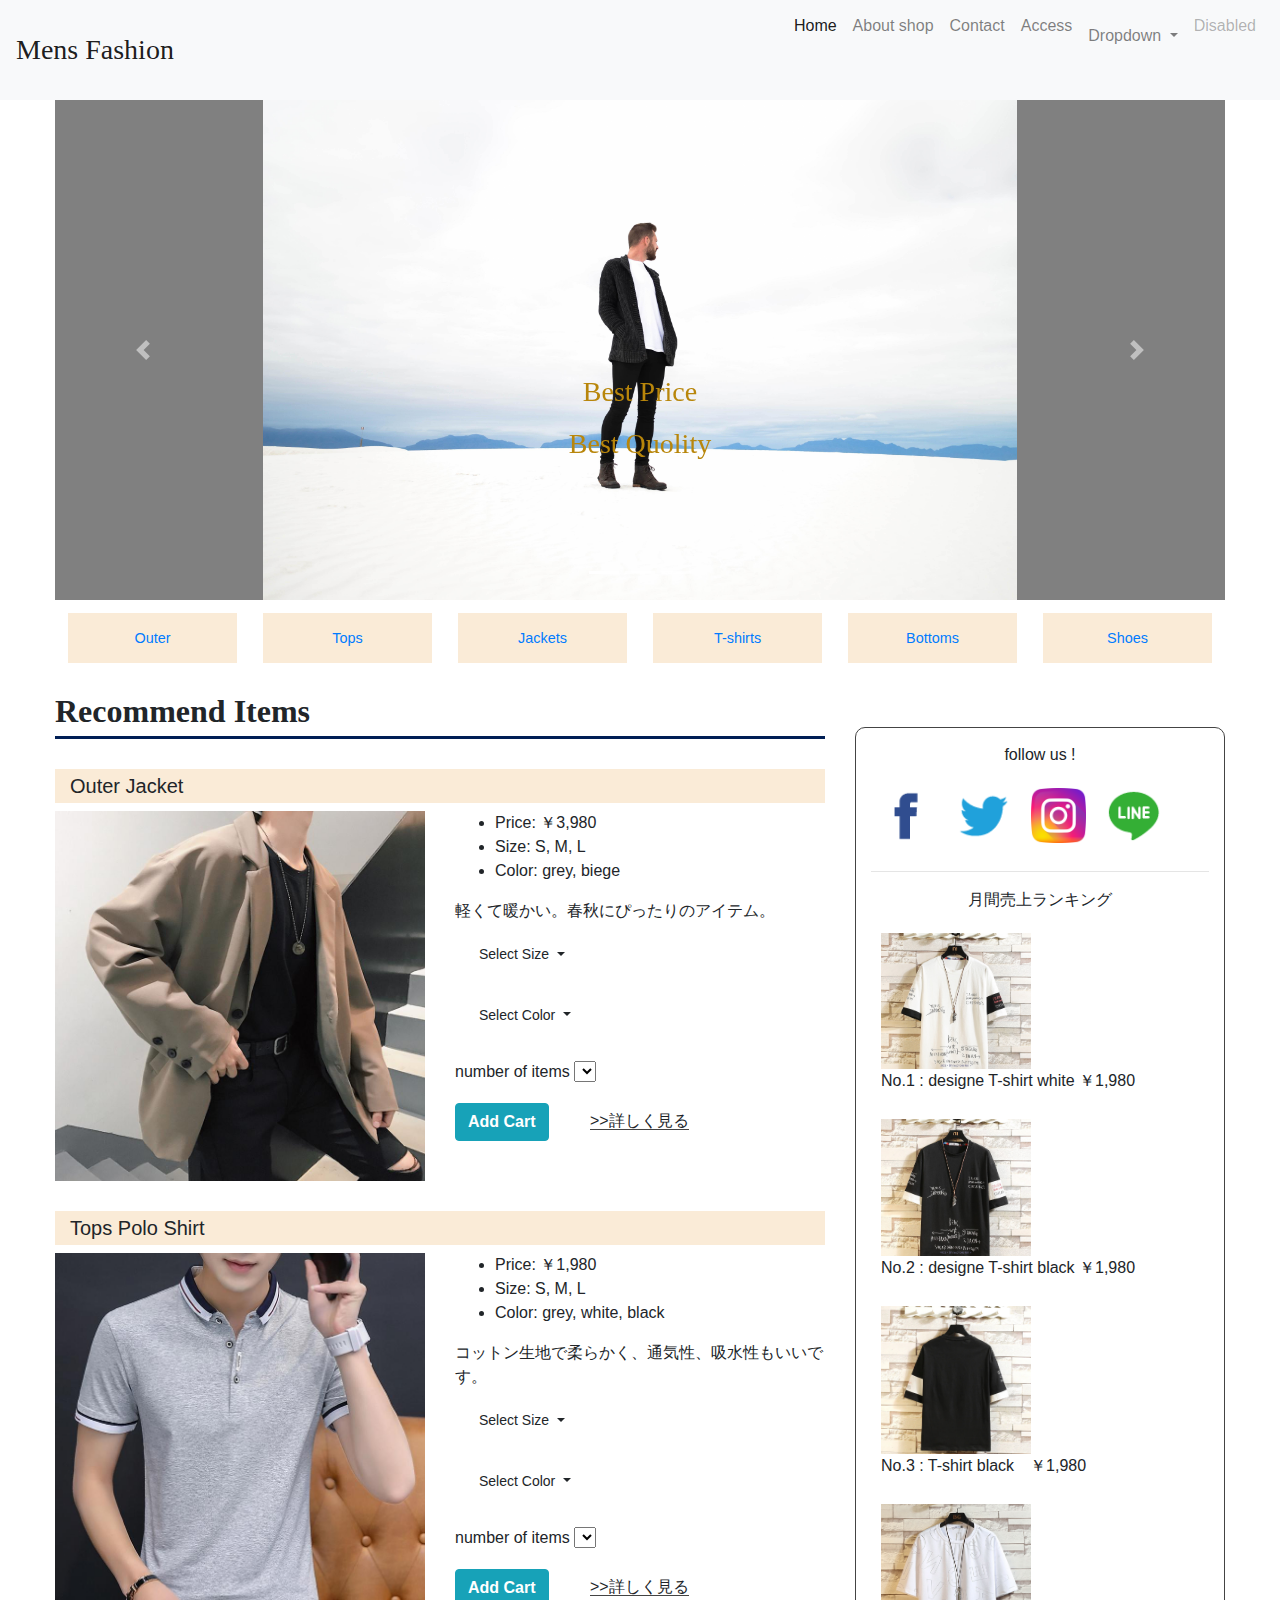
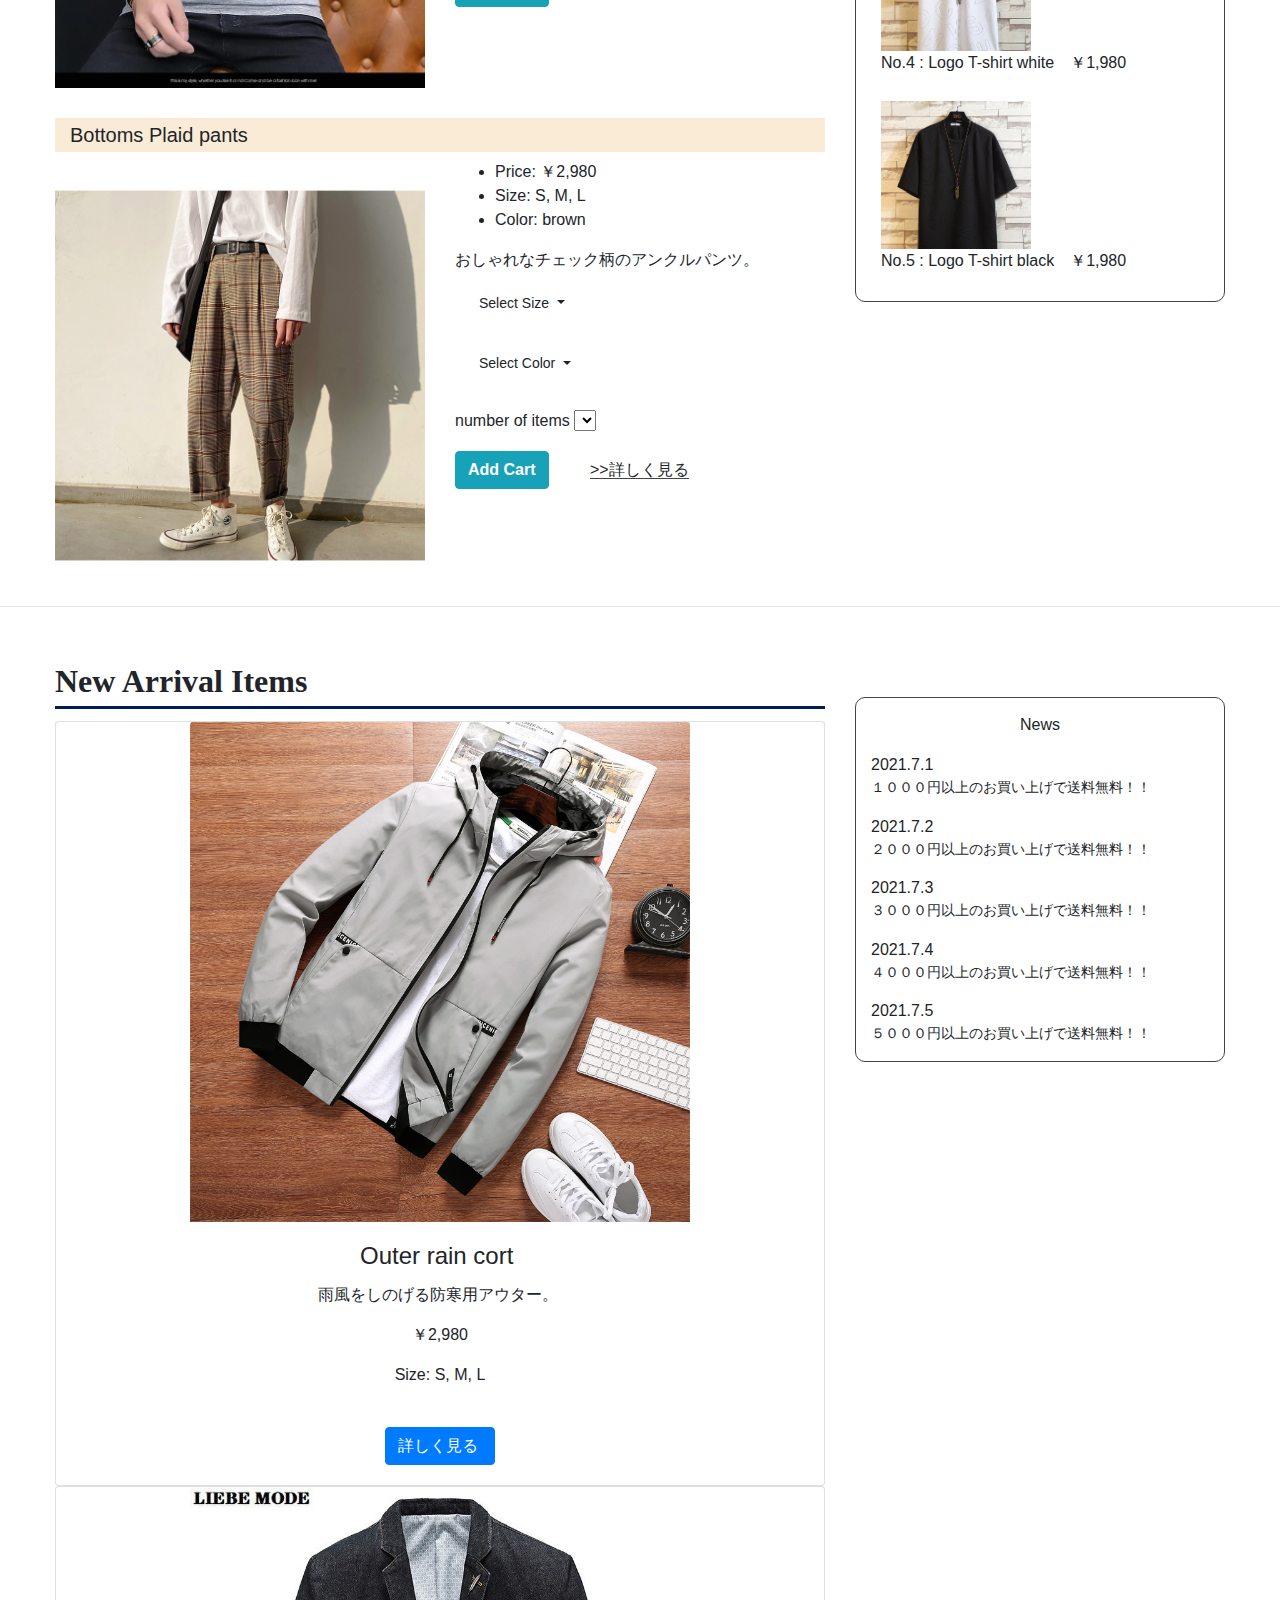
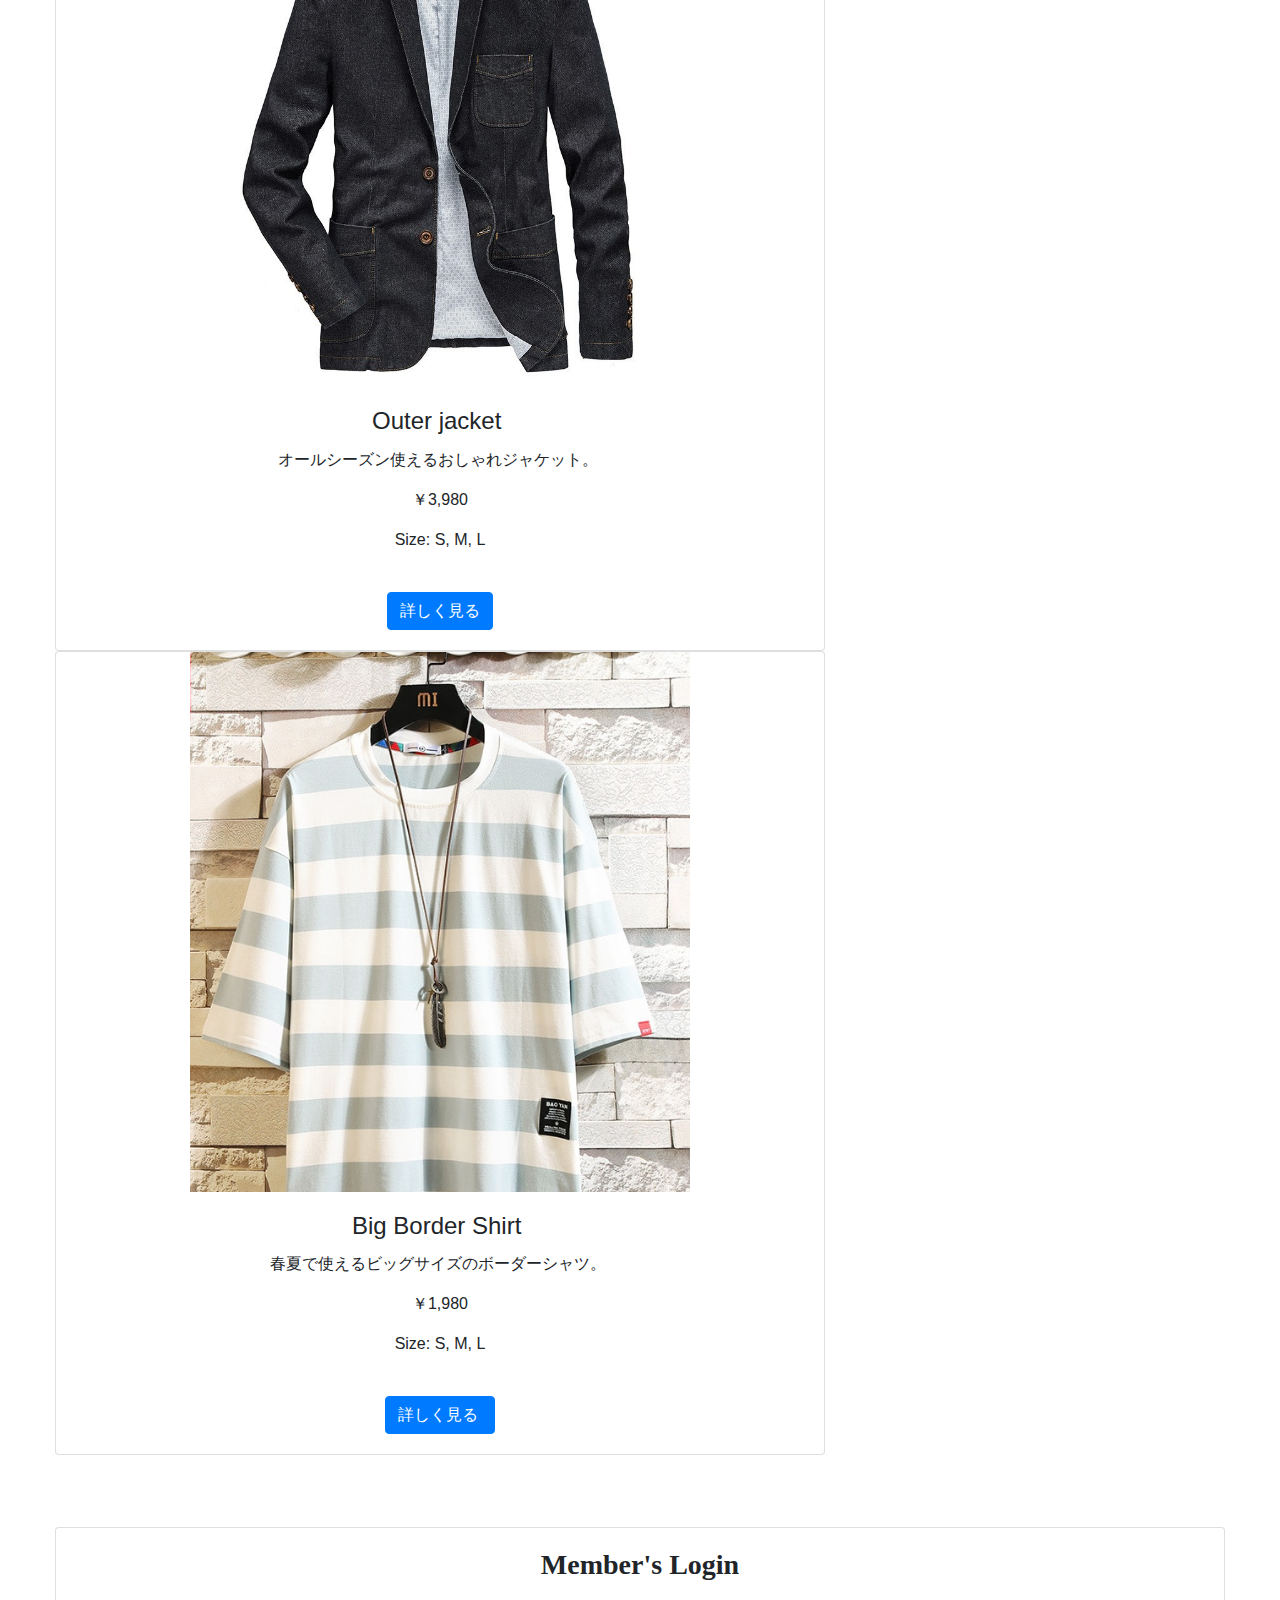
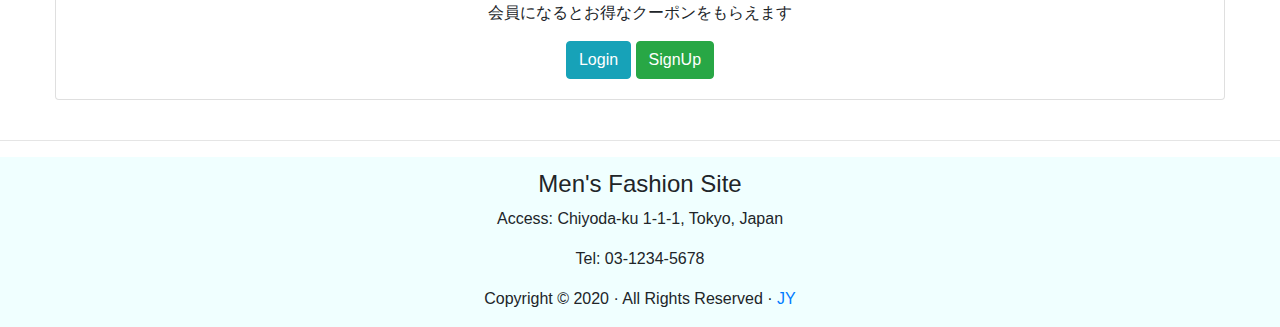
==== commit ace0ee51: "navbar調整、数字選択追加" ====
--- a/index.html
+++ b/index.html
@@ -210,7 +210,7 @@
             </div>
 				
 			  <!-- sidebar-1 -->
-			  <div class="col-sm-4" >
+			  <div class="col-sm-4 sidebar-1" >
 		    <div class="sns__link">
 				<p class="sidebar__title">follow us !</p>
 			<ul class="mx-auto">
@@ -258,7 +258,7 @@
 				  <p class="card-text">￥2,980</p>
 				   <p class="card-text">Size: S, M, L</p>
                 <br>
-                <a href="#" class="btn btn-primary">Add Cart</a>
+                <a href="#" class="btn btn-primary">詳しく見る&nbsp;</a>
                </div>
              </div>
        
@@ -270,7 +270,7 @@
 		          <p class="card-text">￥3,980</p>
 		          <p class="card-text">Size: S, M, L</p>
 		          <br>
-		          <a href="#" class="btn btn-primary">Add Cart</a> </div>
+		          <a href="#" class="btn btn-primary">詳しく見る</a> </div>
 	        
         </div>
 	   
@@ -281,12 +281,12 @@
 		          <p class="card-text">￥1,980</p>
 		          <p class="card-text">Size: S, M, L</p>
 		          <br>
-		          <a href="#" class="btn btn-primary">Add Cart</a></div>
+		          <a href="#" class="btn btn-primary">詳しく見る&nbsp;</a></div>
 			</div>
         </div>
 		  
 	     <!-- sidebar-1 -->
-			  <div class="col-sm-4" >
+			  <div class="col-sm-4 sidebar-2" >
 		  <div class="news">
 			  <p class="sidebar__title">News</p>
 				  <ul class="mx-auto"><li>2021.7.1
--- a/css/style.css
+++ b/css/style.css
@@ -1,194 +1,153 @@
 @charset "utf-8";
-
 /*共通 ---------------------------------------*/
-
 h2 {
-    font-family: YuMincho, "Yu Mincho", "Hiragino Mincho ProN", serif;
-    font-style: normal;
-    font-weight: 400;
+  font-family: YuMincho, "Yu Mincho", "Hiragino Mincho ProN", serif;
+  font-style: normal;
+  font-weight: 400;
 }
 h3 {
-    font-family: YuMincho, "Yu Mincho", "Hiragino Mincho ProN", serif;
-    margin-bottom: 19px;
+  font-family: YuMincho, "Yu Mincho", "Hiragino Mincho ProN", serif;
+  margin-bottom: 19px;
 }
 .container-fluid {
-	max-width: 1200px;
-	margin: 0 auto;
+  max-width: 1200px;
+  margin: 0 auto;
 }
 /*header ---------------------------------------*/
 nav .navbar {
-	height: 100px;
+  height: 100px;
 }
 .header-image {
-	object-fit: cover;
-	overflow: hidden;
-	min-width: 500px;
+  object-fit: cover;
+  overflow: hidden;
+  min-width: 500px;
 }
-
 .header__title {
-	vertical-align: middle;
-	margin: auto;
-	
+  vertical-align: middle;
+  margin: auto;
 }
 .dropdown {
-    margin-top: 2%;
-    margin-bottom: 8%;
+  margin-top: 2%;
+  margin-bottom: 8%;
 }
-
-
 .carousel-caption {
-	color: darkgoldenrod;
+  color: darkgoldenrod;
 }
-
+.carousel-item img {
+  object-fit: cover;
+}
 /*categorys -------------------------------------*/
-
 .global__nav {
-	list-style: none;
-	padding: 0;
-	margin: 0;
+  list-style: none;
+  padding: 0;
+  margin: 0;
 }
 .global__nav a {
-	margin: 0;
-	padding: 1%;
+  margin: 0;
+  padding: 1%;
 }
 .global__nav li {
-	margin: 1%;
-	padding: 10px 5px;
-	line-height: 30px;
-	height: 50px;
-	text-align: center;
-	background-color: antiquewhite;
-	font-size: 0.9rem;
+  margin: 1%;
+  padding: 10px 5px;
+  line-height: 30px;
+  height: 50px;
+  text-align: center;
+  background-color: antiquewhite;
+  font-size: 0.9rem;
 }
-@media screen and (max-width: 576px){
-	.global__nav li{
-			letter-spacing: 5px;
-	font-weight: bold;
-	}
-	.sns__link ul {
-		with: 200px;
-		margin: 0 auto;
-	}
-
+@media screen and (max-width: 576px) {
+  .global__nav li {
+    letter-spacing: 5px;
+    font-weight: bold;
+  }
+  .sns__link ul {
+    with: 200px;
+    margin: 0 auto;
+  }
 }
-
 /*contents -------------------------------------*/
-
 .section__title {
-    font-family: YuMincho, "Yu Mincho", "Hiragino Mincho ProN", serif;
-    font-weight: bold;
-    padding-bottom: 6px;
-    border-bottom-style: solid;
-    border-bottom-color: #001E55;
-    border-collapse: separate;
-    border-spacing: 4px 9px;
-    margin-bottom: 12px;
-	margin-top: 15px;
+  font-family: YuMincho, "Yu Mincho", "Hiragino Mincho ProN", serif;
+  font-weight: bold;
+  padding-bottom: 6px;
+  border-bottom-style: solid;
+  border-bottom-color: #001E55;
+  border-collapse: separate;
+  border-spacing: 4px 9px;
+  margin-bottom: 12px;
+  margin-top: 15px;
 }
-
 .button__title {
-    font-family: Arial, Helvetica, sans-serif;
-    font-weight: bold;
-    color: white;
-    margin: 5% auto;
+  font-family: Arial, Helvetica, sans-serif;
+  font-weight: bold;
+  color: white;
+  margin: 5% auto;
 }
-
 .card-img-top {
-	max-width: 500px;
+  max-width: 500px;
 }
-
 .card {
-	text-align: center;
+  text-align: center;
 }
-
 .card-img-top {
-	display: inline-block;
-	margin: 0 auto;
+  display: inline-block;
+  margin: 0 auto;
 }
-
 .detail {
-	margin-left: 10%;
-	border-bottom: 1px solid #444;
+  margin-left: 10%;
+  border-bottom: 1px solid #444;
 }
-
 .item__title {
-    margin-top: 25px;
-	background-color: antiquewhite;
-	padding: 5px 0px 5px 15px;
-	margin-top: 30px;
+  margin-top: 25px;
+  background-color: antiquewhite;
+  padding: 5px 0px 5px 15px;
+  margin-top: 30px;
 }
-
 /*sidebar ---------------------------------------*/
-
-.sns__link ul, .news ul{
-	list-style: none;
-	display: inline-block;
-	margin: 0;
-	padding: 0;
-	/*float: left;*/
+.sidebar-1, .sidebar-2 {
+  padding-top: 50px;
+}
+.sns__link ul, .news ul {
+  list-style: none;
+  display: inline-block;
+  margin: 0;
+  padding: 0;
+  /*float: left;*/
 }
 .sns__link ul li {
-	float: left;
-	margin: 5px 10px;
+  float: left;
+  margin: 5px 10px;
 }
-
 .sidebar__title {
-	text-align: center;
-	margin-top: 15px;
+  text-align: center;
+  margin-top: 15px;
 }
-
-
 .sns__link, .news {
-		border: 1px solid #444;
-	border-radius: 10px;
-padding: 0 15px;
-	max-width: 600px;
-	margin: 0 auto;
+  border: 1px solid #444;
+  border-radius: 10px;
+  padding: 0 15px;
+  max-width: 600px;
+  margin: 0 auto;
 }
-
-
 .rank__title {
-	display: inline-block;
+  display: inline-block;
 }
-
 .rank__item {
-	margin: 10px auto;
+  margin: 10px auto;
 }
 .rank__item img {
-	display: inline-block;
-	margin: 0 auto;
+  display: inline-block;
+  margin: 0 auto;
 }
-
 .news {
-	border: 1px  solid #444;
-	border-radius: 10px;
+  border: 1px solid #444;
+  border-radius: 10px;
 }
 .news li p {
-	font-size:0.9em;
+  font-size: 0.9em;
 }
-
 /*footer ---------------------------------------*/
-
 .footer__bar {
-    background-color: azure;
-    padding-top: 13px;
-}
-.carousel-item img{
-	object-fit: cover;
-}
-
-.global__nav {
-	
-}
-
-.bg-light {
-	
-}
-
-.nav-link {
-	
-}
-
-.sidebar-1, .sidebar-2 {
-	padding-top: 50px;
-}
+  background-color: azure;
+  padding-top: 13px;
+}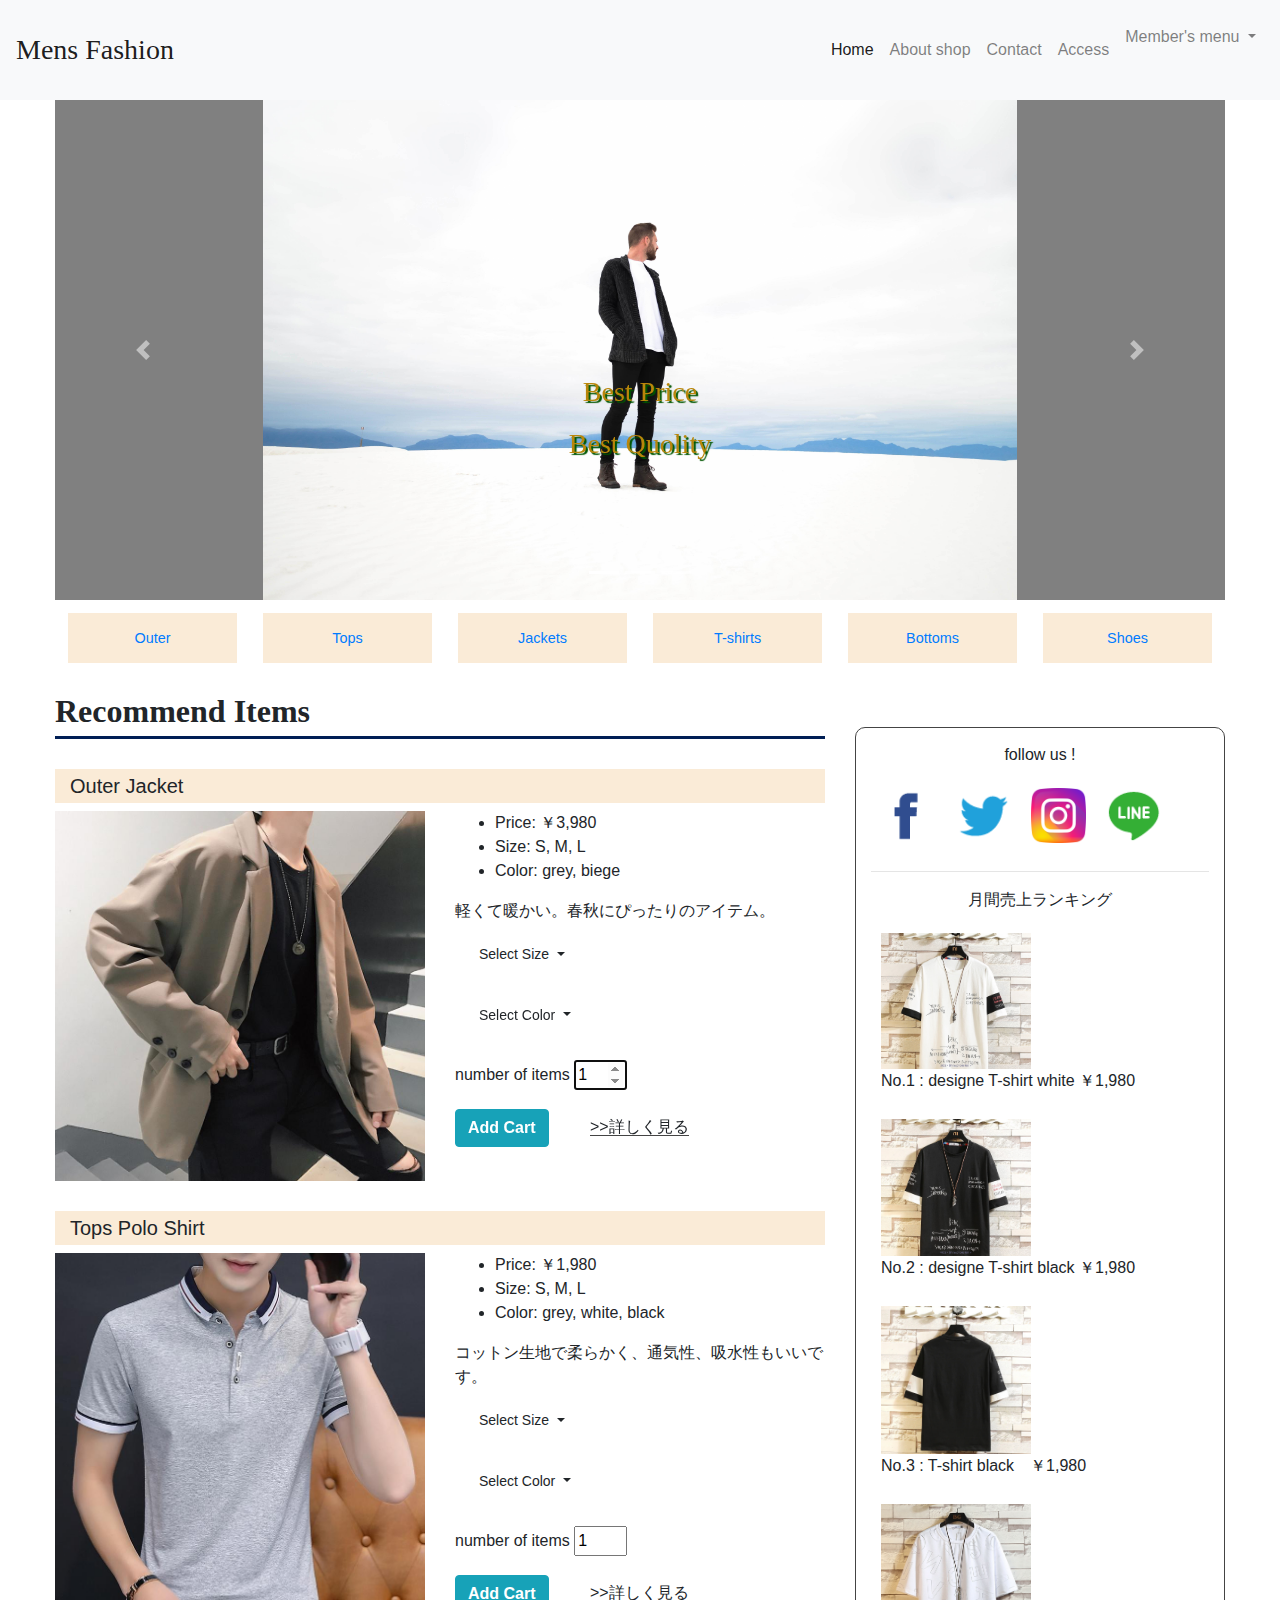
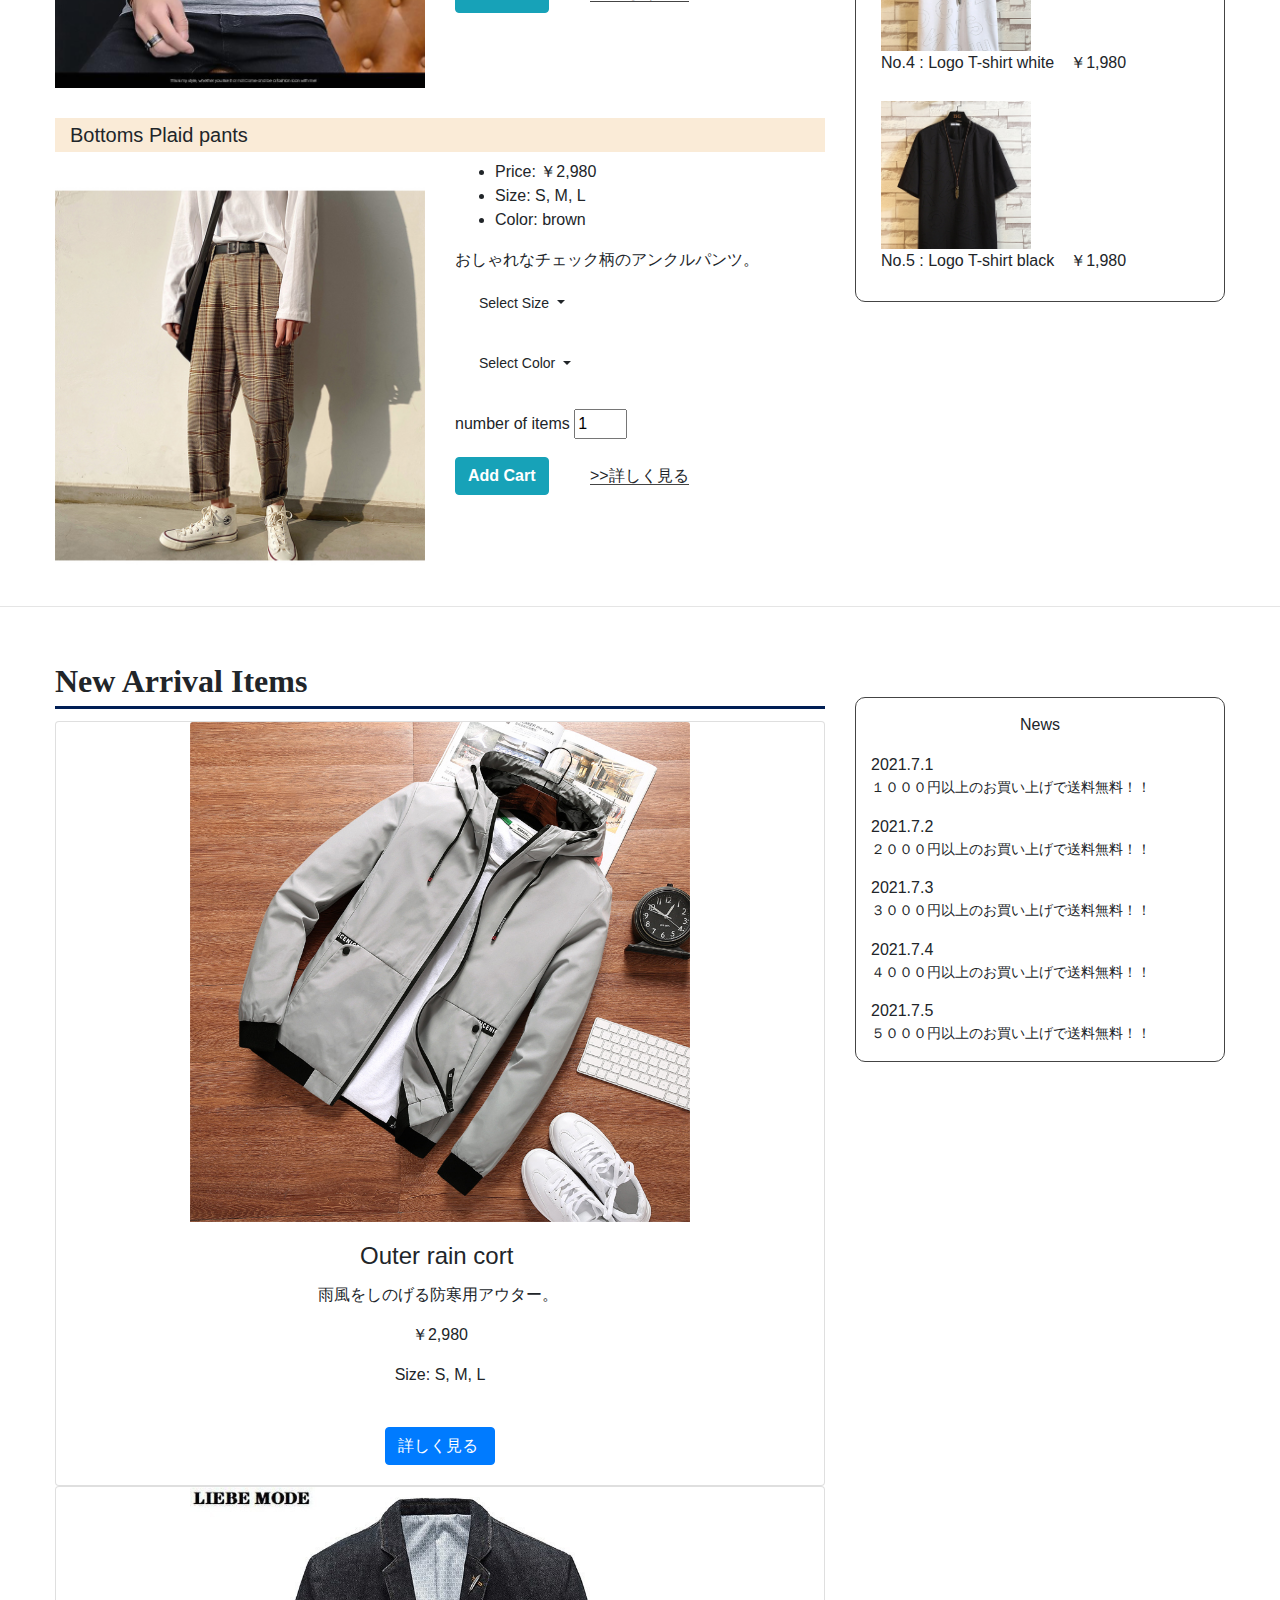
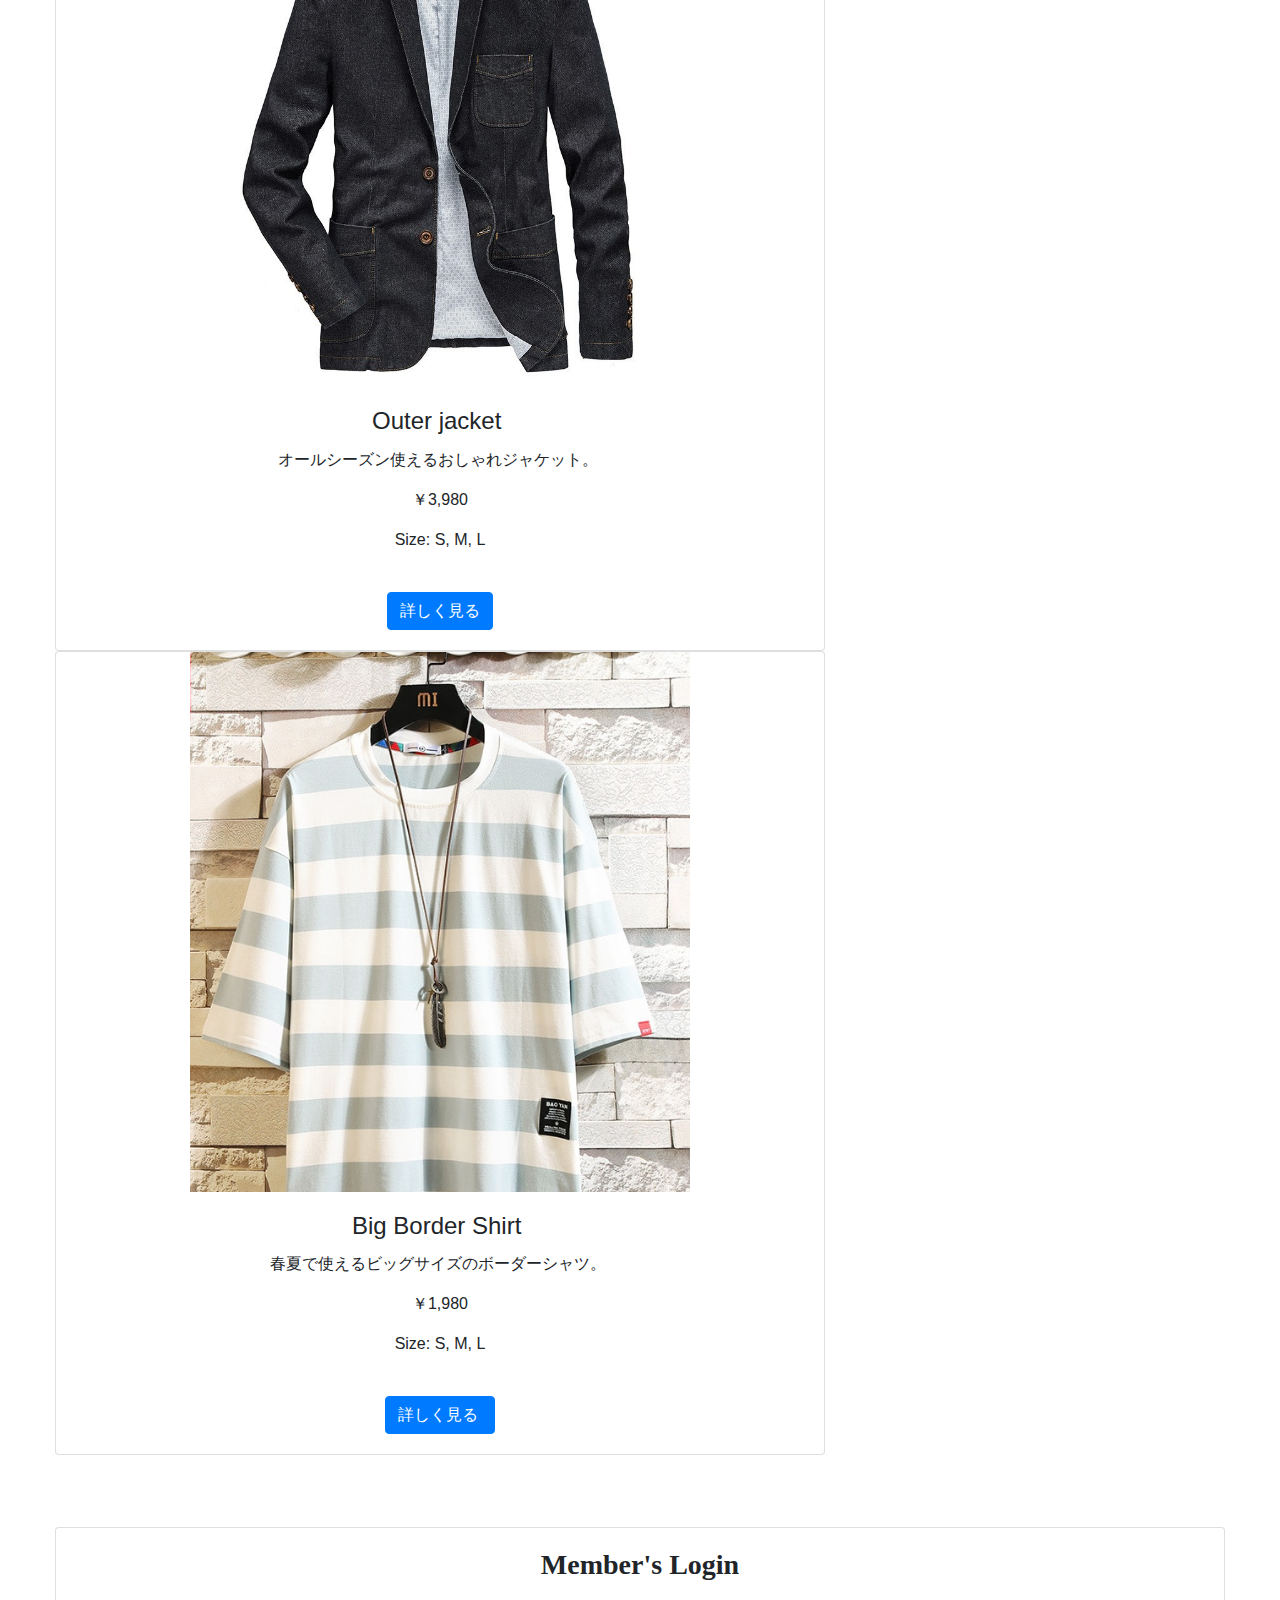
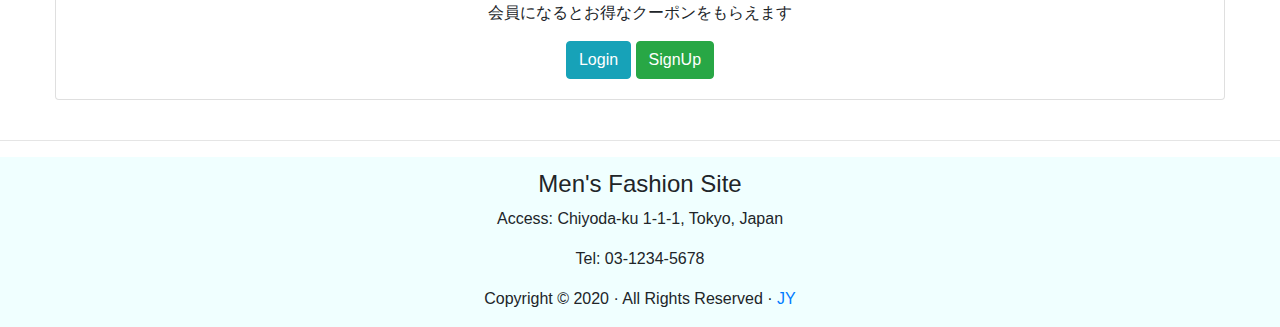
==== commit 4bd68b0e: "dropdown, header修正" ====
--- a/index.html
+++ b/index.html
@@ -1,349 +1,339 @@
 <!DOCTYPE html>
 <html lang="ja">
-    <head>
-      <meta charset="utf-8">
-      <meta http-equiv="X-UA-Compatible" content="IE=edge">
-      <meta name="viewport" content="width=device-width, initial-scale=1">
-      <title>ECサイト</title>
-      
-      <!-- Bootstrap -->
-      <link href="css/bootstrap-4.4.1.css" rel="stylesheet">
-      <link href="css/style.css" rel="stylesheet" type="text/css">
-    <!--The following script tag downloads a font from the Adobe Edge Web Fonts server for use within the web page. We recommend that you do not modify it.-->
-    <script>var __adobewebfontsappname__="dreamweaver"</script>
-    <script src="http://use.edgefonts.net/alex-brush:n4:default.js" type="text/javascript"></script>
-
-    </head>
-    <body>
-		
-    <!-- navbar -->
-    <nav class="navbar navbar-expand-lg navbar-light bg-light col-lg-12"> <a class="navbar-brand" href="#">
-      <h3 class="header__title"> Mens Fashion</h3>
-   </a>
-            <button class="navbar-toggler" type="button" data-toggle="collapse" data-target="#navbarSupportedContent1" aria-controls="navbarSupportedContent1" aria-expanded="false" aria-label="Toggle navigation"> <span class="navbar-toggler-icon"></span> </button>
-            <div class="collapse navbar-collapse float-right" id="navbarSupportedContent1">
-              <ul class="navbar-nav ml-auto">
-                <li class="nav-item active"> <a class="nav-link" href="#">Home <span class="sr-only">(current)</span></a> </li>
-                <li class="nav-item"> <a class="nav-link" href="#">About shop</a> </li>
-                <li class="nav-item"> <a class="nav-link" href="#">Contact</a></li>
-                <li class="nav-item"> <a class="nav-link" href="#">Access</a></li>
-                <li class="nav-item dropdown"> <a class="nav-link dropdown-toggle" href="#" id="navbarDropdown1" role="button" data-toggle="dropdown" aria-haspopup="true" aria-expanded="false"> Dropdown </a>
-                  <div class="dropdown-menu" aria-labelledby="navbarDropdown1"> <a class="dropdown-item" href="#">Action</a> <a class="dropdown-item" href="#">Another action</a>
-                    <div class="dropdown-divider"></div>
-                    <a class="dropdown-item" href="#">Something else here</a> </div>
-                </li>
-                <li class="nav-item"> <a class="nav-link disabled" href="#">Disabled</a> </li>
-              </ul>
-      </div>
-        </nav>
-	<!-- header-image -->
-   <div class="container-fluid">
-	<div class="row">
+<head>
+<meta charset="utf-8">
+<meta http-equiv="X-UA-Compatible" content="IE=edge">
+<meta name="viewport" content="width=device-width, initial-scale=1">
+<title>ECサイト</title>
+
+<!-- Bootstrap -->
+<link href="css/bootstrap-4.4.1.css" rel="stylesheet">
+<link href="css/style.css" rel="stylesheet" type="text/css">
+<!--The following script tag downloads a font from the Adobe Edge Web Fonts server for use within the web page. We recommend that you do not modify it.--> 
+<script>var __adobewebfontsappname__="dreamweaver"</script> 
+<script src="http://use.edgefonts.net/alex-brush:n4:default.js" type="text/javascript"></script>
+</head>
+<body>
+
+<!-- navbar -->
+<nav class="navbar navbar-expand-lg navbar-light bg-light col-lg-12"> <a class="navbar-brand" href="#">
+  <h3 class="header__title"> Mens Fashion</h3>
+  </a>
+  <button class="navbar-toggler" type="button" data-toggle="collapse" data-target="#navbarSupportedContent1" aria-controls="navbarSupportedContent1" aria-expanded="false" aria-label="Toggle navigation"> <span class="navbar-toggler-icon"></span> </button>
+  <div class="collapse navbar-collapse float-right" id="navbarSupportedContent1">
+    <ul class="navbar-nav ml-auto">
+      <li class="nav-item active"> <a class="nav-link" href="#">Home <span class="sr-only">(current)</span></a> </li>
+      <li class="nav-item"> <a class="nav-link" href="#">About shop</a> </li>
+      <li class="nav-item"> <a class="nav-link" href="#">Contact</a></li>
+      <li class="nav-item"> <a class="nav-link" href="#">Access</a></li>
+      <li class="nav-item dropdown"> <a class="nav-link dropdown-toggle" href="#" id="navbarDropdown1" role="button" data-toggle="dropdown" aria-haspopup="true" aria-expanded="false"> Member's menu </a>
+        <div class="dropdown-menu" aria-labelledby="navbarDropdown1">
+            <a class="dropdown-item" href="#">Login</a>
+            <a class="dropdown-item" href="#">Logout</a>
+          <div class="dropdown-divider"></div>
+          <a class="dropdown-item" href="#">See my Cart</a> </div>
+      </li>
+    </ul>
+  </div>
+</nav>
+<!-- header-image -->
+<div class="container-fluid">
+  <div class="row">
     <div class="col-md-12">
-	  <div id="carouselExampleIndicators1" class="carousel slide" data-ride="carousel" style="background-color: grey">
-		  <ol class="carousel-indicators">
-		    <li data-target="#carouselExampleIndicators1" data-slide-to="0" class="active"></li>
-		    <li data-target="#carouselExampleIndicators1" data-slide-to="1"></li>
-		    <li data-target="#carouselExampleIndicators1" data-slide-to="2"></li>
-	    </ol>
-		  <div class="carousel-inner" role="listbox">
-		    <div class="carousel-item active"> <img src="images/トップ１.jpg" alt="First slide" height="500" class="d-block mx-auto">
-		      <div class="carousel-caption">
-		        <h3>Best Price</h3>
-		        <h3>Best Quolity</h3>
-	          </div>
-	        </div>
-		    <div class="carousel-item"> <img class="d-block mx-auto" src="images/samuel-lopes-SyPk4FxjTXQ-unsplash.jpg" alt="Second slide" height="500">
-		      <div class="carousel-caption">
-		        <h3>Best Price</h3>
-		        <h3>Best Quolity</h3>
-	          </div>
-	        </div>
-		    <div class="carousel-item"> <img class="d-block mx-auto" src="images/トップ２.jpg" alt="Third slide" height="500">
-		      <div class="carousel-caption">
-		        <h3>Best Price</h3>
-		        <h3>Best Qulity</h3>
-	          </div>
-	        </div>
-	    </div>
-		  <a class="carousel-control-prev" href="#carouselExampleIndicators1" role="button" data-slide="prev"> <span class="carousel-control-prev-icon" aria-hidden="true"></span> <span class="sr-only">Previous</span> </a> <a class="carousel-control-next" href="#carouselExampleIndicators1" role="button" data-slide="next"> <span class="carousel-control-next-icon" aria-hidden="true"></span> <span class="sr-only">Next</span> </a> </div>
- 
-		</div>
-      </div>
-    </div>
-		
+      <div id="carouselExampleIndicators1" class="carousel slide" data-ride="carousel" style="background-color: grey">
+        <ol class="carousel-indicators">
+          <li data-target="#carouselExampleIndicators1" data-slide-to="0" class="active"></li>
+          <li data-target="#carouselExampleIndicators1" data-slide-to="1"></li>
+          <li data-target="#carouselExampleIndicators1" data-slide-to="2"></li>
+        </ol>
+        <div class="carousel-inner" role="listbox">
+          <div class="carousel-item active"> <img src="images/トップ１.jpg" alt="First slide" height="500" class="d-block mx-auto">
+            <div class="carousel-caption">
+              <h3>Best Price</h3>
+              <h3>Best Quolity</h3>
+            </div>
+          </div>
+          <div class="carousel-item"> <img class="d-block mx-auto" src="images/samuel-lopes-SyPk4FxjTXQ-unsplash.jpg" alt="Second slide" height="500">
+            <div class="carousel-caption">
+              <h3>Best Price</h3>
+              <h3>Best Quolity</h3>
+            </div>
+          </div>
+          <div class="carousel-item"> <img class="d-block mx-auto" src="images/トップ２.jpg" alt="Third slide" height="500">
+            <div class="carousel-caption">
+              <h3>Best Price</h3>
+              <h3>Best Qulity</h3>
+            </div>
+          </div>
+        </div>
+        <a class="carousel-control-prev" href="#carouselExampleIndicators1" role="button" data-slide="prev"> <span class="carousel-control-prev-icon" aria-hidden="true"></span> <span class="sr-only">Previous</span> </a> <a class="carousel-control-next" href="#carouselExampleIndicators1" role="button" data-slide="next"> <span class="carousel-control-next-icon" aria-hidden="true"></span> <span class="sr-only">Next</span> </a> </div>
+    </div>
+  </div>
+</div>
+
 <!-- category -->
-    <nav class="container-fluid">
-		<ul class="global__nav row">
-			<a href="#" class="col-sm-2 col-6"><li>Outer</li></a>
-			<a href="#" class="col-sm-2 col-6"><li>Tops</li></a>
-			<a href="#" class="col-sm-2 col-6"><li>Jackets</li></a>
-			<a href="#" class="col-sm-2 col-6"><li>T-shirts</li></a>
-			<a href="#" class="col-sm-2 col-6"><li>Bottoms</li></a>
-			<a href="#" class="col-sm-2 col-6"><li>Shoes</li></a>		
-		</ul>
-	</nav>
-		
+<nav class="container-fluid">
+  <ul class="global__nav row">
+    <a href="#" class="col-sm-2 col-6">
+    <li>Outer</li>
+    </a> <a href="#" class="col-sm-2 col-6">
+    <li>Tops</li>
+    </a> <a href="#" class="col-sm-2 col-6">
+    <li>Jackets</li>
+    </a> <a href="#" class="col-sm-2 col-6">
+    <li>T-shirts</li>
+    </a> <a href="#" class="col-sm-2 col-6">
+    <li>Bottoms</li>
+    </a> <a href="#" class="col-sm-2 col-6">
+    <li>Shoes</li>
+    </a>
+  </ul>
+</nav>
+
 <!-- Recommend Items -->
-		<div class="container-fluid">
-			<div class="row">
-				<!-- contents -->
-		    <div class="col-sm-8">
-			  <h2 class="section__title">Recommend Items</h2>
-				<!-- item -->
-			  <h5 class="item__title">Outer Jacket&nbsp;</h5>
-			  <div class="row item-part">
-				  <div class="col-sm-6"><img src="images/Hbe5d072a303249c39567a0e23d1aaaa9Z.jpg" class="img-fluid" alt="tops grey">
-				
-				
-			    </div>
-				  <div class="col-sm-6">
-				  <ul><li>Price: ￥3,980</li>
-					  <li>Size: S, M, L</li>
-					  <li>Color: grey, biege</li>
-				    </ul>
-				  <p>軽くて暖かい。春秋にぴったりのアイテム。</p>
-					  
-                  <div class="dropdown show">
-                    <div class="dropdown show col-lg-5"> <a class="btn btn-sm dropdown-toggle" href="#" role="button" data-toggle="dropdown" aria-haspopup="true" aria-expanded="false"> Select Size </a>
-                      <div class="dropdown-menu">
-                        <h6 class="dropdown-header">Dropdown header 1</h6>
-                        <a class="dropdown-item" href="#">First Link</a> <a class="dropdown-item disabled" href="#" >Disabled Link</a> <a class="dropdown-item" href="#">Something else here</a>
-                        <div class="dropdown-divider"></div>
-                        <a class="dropdown-item" href="#">Seperated Link</a> </div>
-                    </div>
-                  </div>
-                  <div class="dropdown show">
-                    <div class="dropdown show col-lg-5"> <a class="btn btn-sm dropdown-toggle" href="#" role="button" data-toggle="dropdown" aria-haspopup="true" aria-expanded="false"> Select Color </a>
-                      <div class="dropdown-menu">
-                        <h6 class="dropdown-header">Dropdown header 1</h6>
-                        <a class="dropdown-item" href="#">First Link</a> <a class="dropdown-item disabled" href="#" >Disabled Link</a> <a class="dropdown-item" href="#">Something else here</a>
-                        <div class="dropdown-divider"></div>
-                        <a class="dropdown-item" href="#">Seperated Link</a> </div>
-                    </div>
-                  </div>
-					number of items
-				    <select></select>
-					  <br>
-				    <button type="button" class="btn btn-info button__title">Add Cart</button>
-					  
-					  <span class="detail">
-						&gt;&gt;詳しく見る
-	  				</span>
-			    </div>
-			  </div>
-			  <h5 class="item__title">Tops Polo Shirt&nbsp;</h5>
-			  <div class="row item-part">
-				  <div class="col-sm-6"><img src="images/product-image-1716405017.jpg" class="img-fluid" alt="tops grey">
-			    </div>
-				  <div class="col-sm-6">
-				  <ul><li>Price: ￥1,980</li>
-					  <li>Size: S, M, L</li>
-					  <li>Color: grey, white, black</li>
-				    </ul>
-				  <p>コットン生地で柔らかく、通気性、吸水性もいいです。</p>
-					  
-                  <div class="dropdown show">
-                    <div class="dropdown show col-lg-5"> <a class="btn btn-sm dropdown-toggle" href="#" role="button" data-toggle="dropdown" aria-haspopup="true" aria-expanded="false"> Select Size </a>
-                      <div class="dropdown-menu">
-                        <h6 class="dropdown-header">Dropdown header 1</h6>
-                        <a class="dropdown-item" href="#">First Link</a> <a class="dropdown-item disabled" href="#" >Disabled Link</a> <a class="dropdown-item" href="#">Something else here</a>
-                        <div class="dropdown-divider"></div>
-                        <a class="dropdown-item" href="#">Seperated Link</a> </div>
-                    </div>
-                  </div>
-                  <div class="dropdown show">
-                    <div class="dropdown show col-lg-5"> <a class="btn btn-sm dropdown-toggle" href="#" role="button" data-toggle="dropdown" aria-haspopup="true" aria-expanded="false"> Select Color </a>
-                      <div class="dropdown-menu">
-                        <h6 class="dropdown-header">Dropdown header 1</h6>
-                        <a class="dropdown-item" href="#">First Link</a> <a class="dropdown-item disabled" href="#" >Disabled Link</a> <a class="dropdown-item" href="#">Something else here</a>
-                        <div class="dropdown-divider"></div>
-                        <a class="dropdown-item" href="#">Seperated Link</a> </div>
-                    </div>
-                  </div>
-					number of items
-				    <select></select>
-					  <br>
-				    <button type="button" class="btn btn-info button__title">Add Cart</button>  <span class="detail">
-						&gt;&gt;詳しく見る
-	  				</span>
-                  </div>
-			  </div>			
-			  <h5 class="item__title">Bottoms Plaid pants&nbsp;</h5>
-				<div class="row item-part">
-				  <div class="col-sm-6"><img src="images/bottom.jpg" class="img-fluid" alt="tops grey">
-			      </div>
-				  <div class="col-sm-6">
-				    <ul>
-				      <li>Price: ￥2,980</li>
-				      <li>Size: S, M, L</li>
-				      <li>Color: brown</li>
-			        </ul>
-				    <p>おしゃれなチェック柄のアンクルパンツ。&nbsp;</p>
-				    <div class="dropdown show">
-				      <div class="dropdown show col-lg-5"> <a class="btn btn-sm dropdown-toggle" href="#" role="button" data-toggle="dropdown" aria-haspopup="true" aria-expanded="false"> Select Size </a>
-				        <div class="dropdown-menu">
-				          <h6 class="dropdown-header">Dropdown header 1</h6>
-				          <a class="dropdown-item" href="#">First Link</a> <a class="dropdown-item disabled" href="#" >Disabled Link</a> <a class="dropdown-item" href="#">Something else here</a>
-				          <div class="dropdown-divider"></div>
-				          <a class="dropdown-item" href="#">Seperated Link</a></div>
-			          </div>
-			        </div>
-				    <div class="dropdown show">
-				      <div class="dropdown show col-lg-5"> <a class="btn btn-sm dropdown-toggle" href="#" role="button" data-toggle="dropdown" aria-haspopup="true" aria-expanded="false"> Select Color </a>
-				        <div class="dropdown-menu">
-				          <h6 class="dropdown-header">Dropdown header 1</h6>
-				          <a class="dropdown-item" href="#">First Link</a> <a class="dropdown-item disabled" href="#" >Disabled Link</a> <a class="dropdown-item" href="#">Something else here</a>
-				          <div class="dropdown-divider"></div>
-				          <a class="dropdown-item" href="#">Seperated Link</a></div>
-			          </div>
-			        </div>
-				    number of items
-				    <select name="select">
-			        </select>
-				    <br>
-				    <button type="button" class="btn btn-info button__title">Add Cart</button>  <span class="detail">
-						&gt;&gt;詳しく見る
-	  				</span>
-			      </div>
-			  </div>
-            </div>
-				
-			  <!-- sidebar-1 -->
-			  <div class="col-sm-4 sidebar-1" >
-		    <div class="sns__link">
-				<p class="sidebar__title">follow us !</p>
-			<ul class="mx-auto">
-				<li><img src="images/sns_1.gif" width="55" height="55" alt="facebook"/></li>
-				<li><img src="images/sns_2.gif" width="55" height="55" alt="twitter"/></li>
-				<li><img src="images/instagram.png" width="55" height="55" alt="google"/></li>
-				<li><img src="images/sns_3.gif" width="55" height="55" alt="line"/></li>
-		    </ul>
-				<hr>
-				<p class="sidebar__title">月間売上ランキング</p>		
-			  <ul>
-				  <li class="rank__item"><img src="images/bandicam 2021-08-02 03-11-04-341.jpg" alt="Placeholder image" width="150" class="img-fluid ">
-				  <p class="rank__title">No.1 : designe T-shirt white ￥1,980　　</p>
-			  	  </li>
-				  <li class="rank__item"><img src="images/bandicam 2021-08-02 03-11-07-605.jpg" alt="Placeholder image" width="150" class="img-fluid ">
-				  <p class="rank__title">No.2 : designe T-shirt black ￥1,980　　</p>
-				  </li>
-				  <li class="rank__item"><img src="images/bandicam 2021-08-02 03-11-23-888.jpg" alt="Placeholder image" width="150" class="img-fluid ">
-				  <p class="rank__title">No.3 : T-shirt black　￥1,980</p>
-				  </li>
-				  <li class="rank__item"><img src="images/bandicam 2021-08-02 03-11-33-796.jpg" alt="Placeholder image" width="150" class="img-fluid ">
-				  <p class="rank__title">No.4 : Logo T-shirt white　￥1,980</p>
-				  </li>
-				  <li class="rank__item"><img src="images/bandicam 2021-08-02 03-11-44-980.jpg" alt="Placeholder image" width="150" class="img-fluid ">
-				  <p class="rank__title">No.5 : Logo T-shirt black　￥1,980</p>
-				  </li>
-			  </ul>
-			  </div>
-			  </div>
-			  </div>
-	      </div>
-		
+<div class="container-fluid">
+  <div class="row"> 
+    <!-- contents -->
+    <div class="col-sm-8">
+      <h2 class="section__title">Recommend Items</h2>
+      <!-- item -->
+      <h5 class="item__title">Outer Jacket&nbsp;</h5>
+      <div class="row item-part">
+        <div class="col-sm-6"><img src="images/Hbe5d072a303249c39567a0e23d1aaaa9Z.jpg" class="img-fluid" alt="tops grey"> </div>
+        <div class="col-sm-6">
+          <ul>
+            <li>Price: ￥3,980</li>
+            <li>Size: S, M, L</li>
+            <li>Color: grey, biege</li>
+          </ul>
+          <p>軽くて暖かい。春秋にぴったりのアイテム。</p>
+          <div class="dropdown show">
+            <div class="dropdown show col-lg-5"> <a class="btn btn-sm dropdown-toggle" href="#" role="button" data-toggle="dropdown" aria-haspopup="true" aria-expanded="false"> Select Size </a>
+              <div class="dropdown-menu">
+                <h6 class="dropdown-header">Dropdown header 1</h6>
+                <a class="dropdown-item" href="#">First Link</a> <a class="dropdown-item disabled" href="#" >Disabled Link</a> <a class="dropdown-item" href="#">Something else here</a>
+                <div class="dropdown-divider"></div>
+                <a class="dropdown-item" href="#">Seperated Link</a> </div>
+            </div>
+          </div>
+          <div class="dropdown show">
+            <div class="dropdown show col-lg-5"> <a class="btn btn-sm dropdown-toggle" href="#" role="button" data-toggle="dropdown" aria-haspopup="true" aria-expanded="false"> Select Color </a>
+              <div class="dropdown-menu">
+                <h6 class="dropdown-header">Dropdown header 1</h6>
+                <a class="dropdown-item" href="#">First Link</a> <a class="dropdown-item disabled" href="#" >Disabled Link</a> <a class="dropdown-item" href="#">Something else here</a>
+                <div class="dropdown-divider"></div>
+                <a class="dropdown-item" href="#">Seperated Link</a> </div>
+            </div>
+          </div>
+          number of items
+          <input type="number" name="items" value="1" min="1" max="3" required autofocus>
+          <br>
+          <button type="button" class="btn btn-info button__title">Add Cart</button>
+          <span class="detail"> &gt;&gt;詳しく見る </span> </div>
+      </div>
+      <h5 class="item__title">Tops Polo Shirt&nbsp;</h5>
+      <div class="row item-part">
+        <div class="col-sm-6"><img src="images/product-image-1716405017.jpg" class="img-fluid" alt="tops grey"> </div>
+        <div class="col-sm-6">
+          <ul>
+            <li>Price: ￥1,980</li>
+            <li>Size: S, M, L</li>
+            <li>Color: grey, white, black</li>
+          </ul>
+          <p>コットン生地で柔らかく、通気性、吸水性もいいです。</p>
+          <div class="dropdown show">
+            <div class="dropdown show col-lg-5"> <a class="btn btn-sm dropdown-toggle" href="#" role="button" data-toggle="dropdown" aria-haspopup="true" aria-expanded="false"> Select Size </a>
+              <div class="dropdown-menu">
+                <h6 class="dropdown-header">Dropdown header 1</h6>
+                <a class="dropdown-item" href="#">First Link</a> <a class="dropdown-item disabled" href="#" >Disabled Link</a> <a class="dropdown-item" href="#">Something else here</a>
+                <div class="dropdown-divider"></div>
+                <a class="dropdown-item" href="#">Seperated Link</a> </div>
+            </div>
+          </div>
+          <div class="dropdown show">
+            <div class="dropdown show col-lg-5"> <a class="btn btn-sm dropdown-toggle" href="#" role="button" data-toggle="dropdown" aria-haspopup="true" aria-expanded="false"> Select Color </a>
+              <div class="dropdown-menu">
+                <h6 class="dropdown-header">Dropdown header 1</h6>
+                <a class="dropdown-item" href="#">First Link</a> <a class="dropdown-item disabled" href="#" >Disabled Link</a> <a class="dropdown-item" href="#">Something else here</a>
+                <div class="dropdown-divider"></div>
+                <a class="dropdown-item" href="#">Seperated Link</a> </div>
+            </div>
+          </div>
+          number of items
+          <input type="number" name="items" value="1" min="1" max="3" required autofocus>
+          <br>
+          <button type="button" class="btn btn-info button__title">Add Cart</button>
+          <span class="detail"> &gt;&gt;詳しく見る </span> </div>
+      </div>
+      <h5 class="item__title">Bottoms Plaid pants&nbsp;</h5>
+      <div class="row item-part">
+        <div class="col-sm-6"><img src="images/bottom.jpg" class="img-fluid" alt="tops grey"> </div>
+        <div class="col-sm-6">
+          <ul>
+            <li>Price: ￥2,980</li>
+            <li>Size: S, M, L</li>
+            <li>Color: brown</li>
+          </ul>
+          <p>おしゃれなチェック柄のアンクルパンツ。&nbsp;</p>
+          <div class="dropdown show">
+            <div class="dropdown show col-lg-5"> <a class="btn btn-sm dropdown-toggle" href="#" role="button" data-toggle="dropdown" aria-haspopup="true" aria-expanded="false"> Select Size </a>
+              <div class="dropdown-menu">
+                <h6 class="dropdown-header">Dropdown header 1</h6>
+                <a class="dropdown-item" href="#">First Link</a> <a class="dropdown-item disabled" href="#" >Disabled Link</a> <a class="dropdown-item" href="#">Something else here</a>
+                <div class="dropdown-divider"></div>
+                <a class="dropdown-item" href="#">Seperated Link</a></div>
+            </div>
+          </div>
+          <div class="dropdown show">
+            <div class="dropdown show col-lg-5"> <a class="btn btn-sm dropdown-toggle" href="#" role="button" data-toggle="dropdown" aria-haspopup="true" aria-expanded="false"> Select Color </a>
+              <div class="dropdown-menu">
+                <h6 class="dropdown-header">Dropdown header 1</h6>
+                <a class="dropdown-item" href="#">First Link</a> <a class="dropdown-item disabled" href="#" >Disabled Link</a> <a class="dropdown-item" href="#">Something else here</a>
+                <div class="dropdown-divider"></div>
+                <a class="dropdown-item" href="#">Seperated Link</a></div>
+            </div>
+          </div>
+          number of items 
+          <!--    <select name="select">
+          </select>-->
+          <input type="number" name="items" value="1" min="1" max="3" required autofocus>
+          <br>
+          <button type="button" class="btn btn-info button__title">Add Cart</button>
+          <span class="detail"> &gt;&gt;詳しく見る </span> </div>
+      </div>
+    </div>
+    
+    <!-- sidebar-1 -->
+    <div class="col-sm-4 sidebar-1" >
+      <div class="sns__link">
+        <p class="sidebar__title">follow us !</p>
+        <ul class="mx-auto">
+          <li><img src="images/sns_1.gif" width="55" height="55" alt="facebook"/></li>
+          <li><img src="images/sns_2.gif" width="55" height="55" alt="twitter"/></li>
+          <li><img src="images/instagram.png" width="55" height="55" alt="google"/></li>
+          <li><img src="images/sns_3.gif" width="55" height="55" alt="line"/></li>
+        </ul>
+        <hr>
+        <p class="sidebar__title">月間売上ランキング</p>
+        <ul>
+          <li class="rank__item"><img src="images/bandicam 2021-08-02 03-11-04-341.jpg" alt="Placeholder image" width="150" class="img-fluid ">
+            <p class="rank__title">No.1 : designe T-shirt white ￥1,980　　</p>
+          </li>
+          <li class="rank__item"><img src="images/bandicam 2021-08-02 03-11-07-605.jpg" alt="Placeholder image" width="150" class="img-fluid ">
+            <p class="rank__title">No.2 : designe T-shirt black ￥1,980　　</p>
+          </li>
+          <li class="rank__item"><img src="images/bandicam 2021-08-02 03-11-23-888.jpg" alt="Placeholder image" width="150" class="img-fluid ">
+            <p class="rank__title">No.3 : T-shirt black　￥1,980</p>
+          </li>
+          <li class="rank__item"><img src="images/bandicam 2021-08-02 03-11-33-796.jpg" alt="Placeholder image" width="150" class="img-fluid ">
+            <p class="rank__title">No.4 : Logo T-shirt white　￥1,980</p>
+          </li>
+          <li class="rank__item"><img src="images/bandicam 2021-08-02 03-11-44-980.jpg" alt="Placeholder image" width="150" class="img-fluid ">
+            <p class="rank__title">No.5 : Logo T-shirt black　￥1,980</p>
+          </li>
+        </ul>
+      </div>
+    </div>
+  </div>
+</div>
+
 <!-- new arrivals -->
-		<hr><br/>
-    <div class="container-fluid">
-	  <div class="row">
-	    <div class="col-sm-8">
-			  <h2 class="section__title">New Arrival Items</h2>
-       
-            <div class="card">
-              <img class="card-img-top" src="images/Hd03d369ce8784c04aafb78885116bda7d.jpg" alt="Card image cap">
-              <div class="card-body">
-                <h4 class="card-title">Outer rain cort&nbsp;</h4>
-                <p class="card-text">雨風をしのげる防寒用アウター。&nbsp;</p>
-				  <p class="card-text">￥2,980</p>
-				   <p class="card-text">Size: S, M, L</p>
-                <br>
-                <a href="#" class="btn btn-primary">詳しく見る&nbsp;</a>
-               </div>
-             </div>
-       
-	   
-		      <div class="card"> <img class="card-img-top" src="images/blazer.jpg" alt="Card image cap">
-		        <div class="card-body">
-		          <h4 class="card-title">Outer jacket&nbsp;</h4>
-		          <p class="card-text">オールシーズン使えるおしゃれジャケット。&nbsp;</p>
-		          <p class="card-text">￥3,980</p>
-		          <p class="card-text">Size: S, M, L</p>
-		          <br>
-		          <a href="#" class="btn btn-primary">詳しく見る</a> </div>
-	        
+<hr>
+<br/>
+<div class="container-fluid">
+  <div class="row">
+    <div class="col-sm-8">
+      <h2 class="section__title">New Arrival Items</h2>
+      <div class="card"> <img class="card-img-top" src="images/Hd03d369ce8784c04aafb78885116bda7d.jpg" alt="Card image cap">
+        <div class="card-body">
+          <h4 class="card-title">Outer rain cort&nbsp;</h4>
+          <p class="card-text">雨風をしのげる防寒用アウター。&nbsp;</p>
+          <p class="card-text">￥2,980</p>
+          <p class="card-text">Size: S, M, L</p>
+          <br>
+          <a href="#" class="btn btn-primary">詳しく見る&nbsp;</a> </div>
+      </div>
+      <div class="card"> <img class="card-img-top" src="images/blazer.jpg" alt="Card image cap">
+        <div class="card-body">
+          <h4 class="card-title">Outer jacket&nbsp;</h4>
+          <p class="card-text">オールシーズン使えるおしゃれジャケット。&nbsp;</p>
+          <p class="card-text">￥3,980</p>
+          <p class="card-text">Size: S, M, L</p>
+          <br>
+          <a href="#" class="btn btn-primary">詳しく見る</a> </div>
+      </div>
+      <div class="card"> <img class="card-img-top" src="images/bandicam 2021-08-02 03-13-30-759.jpg" alt="Card image cap">
+        <div class="card-body">
+          <h4 class="card-title">Big Border Shirt&nbsp;</h4>
+          <p class="card-text">春夏で使えるビッグサイズのボーダーシャツ。&nbsp;</p>
+          <p class="card-text">￥1,980</p>
+          <p class="card-text">Size: S, M, L</p>
+          <br>
+          <a href="#" class="btn btn-primary">詳しく見る&nbsp;</a></div>
+      </div>
+    </div>
+    
+    <!-- sidebar-1 -->
+    <div class="col-sm-4 sidebar-2" >
+      <div class="news">
+        <p class="sidebar__title">News</p>
+        <ul class="mx-auto">
+          <li>2021.7.1
+            <p>１０００円以上のお買い上げで送料無料！！</p>
+          </li>
+          <li>2021.7.2
+            <p>２０００円以上のお買い上げで送料無料！！</p>
+          </li>
+          <li>2021.7.3
+            <p>３０００円以上のお買い上げで送料無料！！</p>
+          </li>
+          <li>2021.7.4
+            <p>４０００円以上のお買い上げで送料無料！！</p>
+          </li>
+          <li>2021.7.5
+            <p>５０００円以上のお買い上げで送料無料！！</p>
+          </li>
+        </ul>
+      </div>
+    </div>
+  </div>
+  <br/>
+  <br/>
+  <br/>
+  <div class="row">
+    <div class="col-lg-12 text-center">
+      <div class="card">
+        <div class="card-body">
+          <h3><strong>Member's Login</strong></h3>
+          <p>会員になるとお得なクーポンをもらえます</p>
+          <button type="button" class="btn btn-info btn-md">Login</button>
+          <button type="button" class="btn btn-success btn-md">SignUp</button>
         </div>
-	   
-	      <div class="card"> <img class="card-img-top" src="images/bandicam 2021-08-02 03-13-30-759.jpg" alt="Card image cap">
-		        <div class="card-body">
-		          <h4 class="card-title">Big Border Shirt&nbsp;</h4>
-		          <p class="card-text">春夏で使えるビッグサイズのボーダーシャツ。&nbsp;</p>
-		          <p class="card-text">￥1,980</p>
-		          <p class="card-text">Size: S, M, L</p>
-		          <br>
-		          <a href="#" class="btn btn-primary">詳しく見る&nbsp;</a></div>
-			</div>
-        </div>
-		  
-	     <!-- sidebar-1 -->
-			  <div class="col-sm-4 sidebar-2" >
-		  <div class="news">
-			  <p class="sidebar__title">News</p>
-				  <ul class="mx-auto"><li>2021.7.1
-					  <p>１０００円以上のお買い上げで送料無料！！</p></li>
-			  <li>2021.7.2
-					  <p>２０００円以上のお買い上げで送料無料！！</p></li>
-			  <li>2021.7.3
-					  <p>３０００円以上のお買い上げで送料無料！！</p></li>
-			  <li>2021.7.4
-					  <p>４０００円以上のお買い上げで送料無料！！</p></li>
-			  <li>2021.7.5
-					  <p>５０００円以上のお買い上げで送料無料！！</p></li>
-			  
-			  </ul></div>
-		  </div>
-      </div>
-        
-        <br/>
-        
-        <br/>
-        <br/>
-        <div class="row">
-          <div class="col-lg-12 text-center">
-            <div class="card">
-              <div class="card-body">
-                <h3><strong>Member's Login</strong></h3>
-                <p>会員になるとお得なクーポンをもらえます</p>
-                <button type="button" class="btn btn-info btn-md">Login</button>
-                <button type="button" class="btn btn-success btn-md">SignUp</button>
-               </div>
-             </div>
-           </div>
-          
-         </div>
-        <br>
-    </div>
+      </div>
+    </div>
+  </div>
+  <br>
+</div>
 <!-- footer -->
-    <hr>
-	<div class="footer__bar">
-        <div class="container-fluid">
-			<div class="row">
-          <div class="text-center col-lg-12">
-            <h4>Men's Fashion Site</h4>
-			  <p> Access: Chiyoda-ku 1-1-1, Tokyo, Japan</p>
-			  <p> Tel: 03-1234-5678</p>
-            <p>Copyright &copy; 2020 &middot; All Rights Reserved &middot; <a href="#" >JY</a></p>
-           </div>
-		</div>
-        </div>
-	  </div>
-     
-    <!-- jQuery (necessary for Bootstrap's JavaScript plugins) --> 
-      <script src="js/jquery-3.4.1.min.js"></script>
-      
-      <!-- Include all compiled plugins (below), or include individual files as needed --> 
-      <script src="js/popper.min.js"></script>
-      <script src="js/bootstrap-4.4.1.js"></script>
-    </body>
-  </html>
-
+<hr>
+<div class="footer__bar">
+  <div class="container-fluid">
+    <div class="row">
+      <div class="text-center col-lg-12">
+        <h4>Men's Fashion Site</h4>
+        <p> Access: Chiyoda-ku 1-1-1, Tokyo, Japan</p>
+        <p> Tel: 03-1234-5678</p>
+        <p>Copyright &copy; 2020 &middot; All Rights Reserved &middot; <a href="#" >JY</a></p>
+      </div>
+    </div>
+  </div>
+</div>
+
+<!-- jQuery (necessary for Bootstrap's JavaScript plugins) --> 
+<script src="js/jquery-3.4.1.min.js"></script> 
+
+<!-- Include all compiled plugins (below), or include individual files as needed --> 
+<script src="js/popper.min.js"></script> 
+<script src="js/bootstrap-4.4.1.js"></script>
+</body>
+</html>
--- a/css/style.css
+++ b/css/style.css
@@ -13,9 +13,20 @@
   max-width: 1200px;
   margin: 0 auto;
 }
-/*header ---------------------------------------*/
+/*navbar ---------------------------------------*/
 nav .navbar {
   height: 100px;
+  padding: 20px;
+}
+.navbar-nav {
+    align-items: center;
+}
+.dropdown {
+    margin: 0;
+}
+/*header ---------------------------------------*/
+.carousel {
+    background-color: efefef !important;
 }
 .header-image {
   object-fit: cover;
@@ -150,4 +161,7 @@
 .footer__bar {
   background-color: azure;
   padding-top: 13px;
-}+}
+.carousel-caption>h3 {
+    text-shadow: 2px 2px 1px #005600;
+}
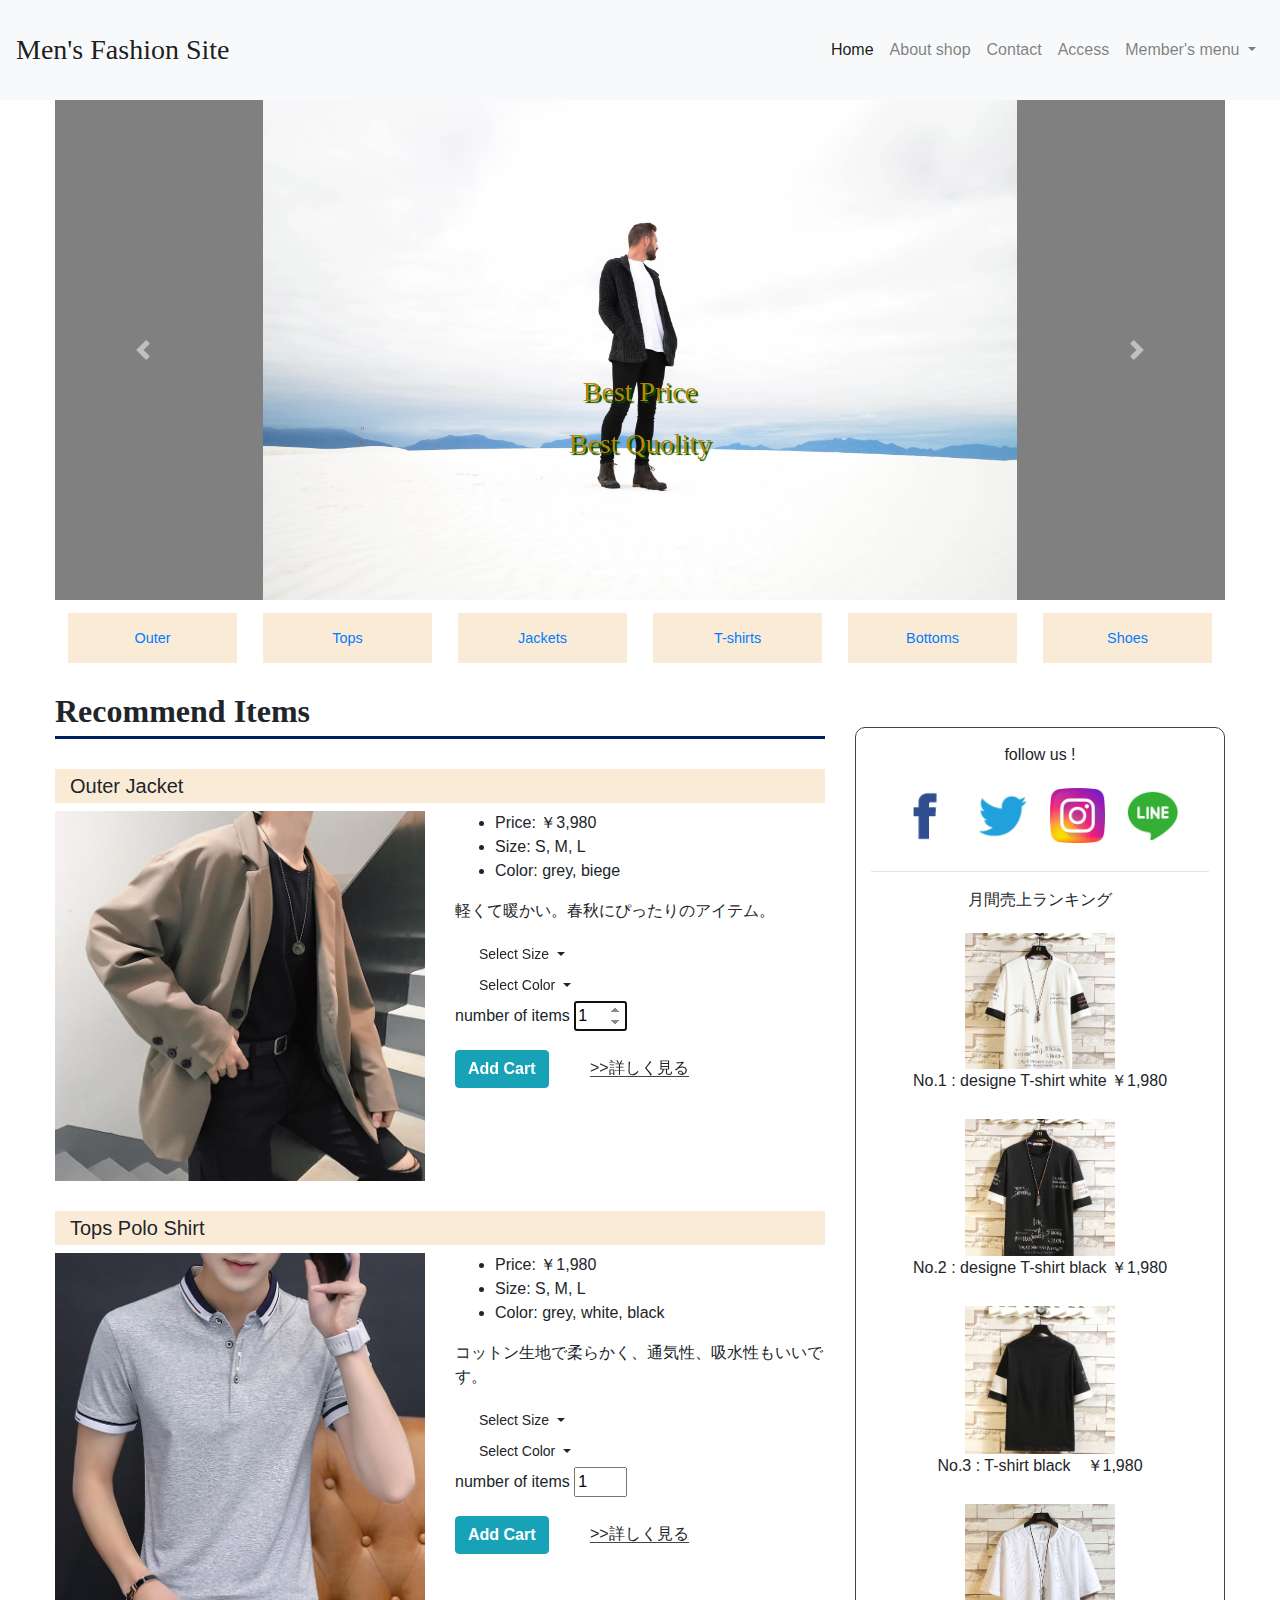
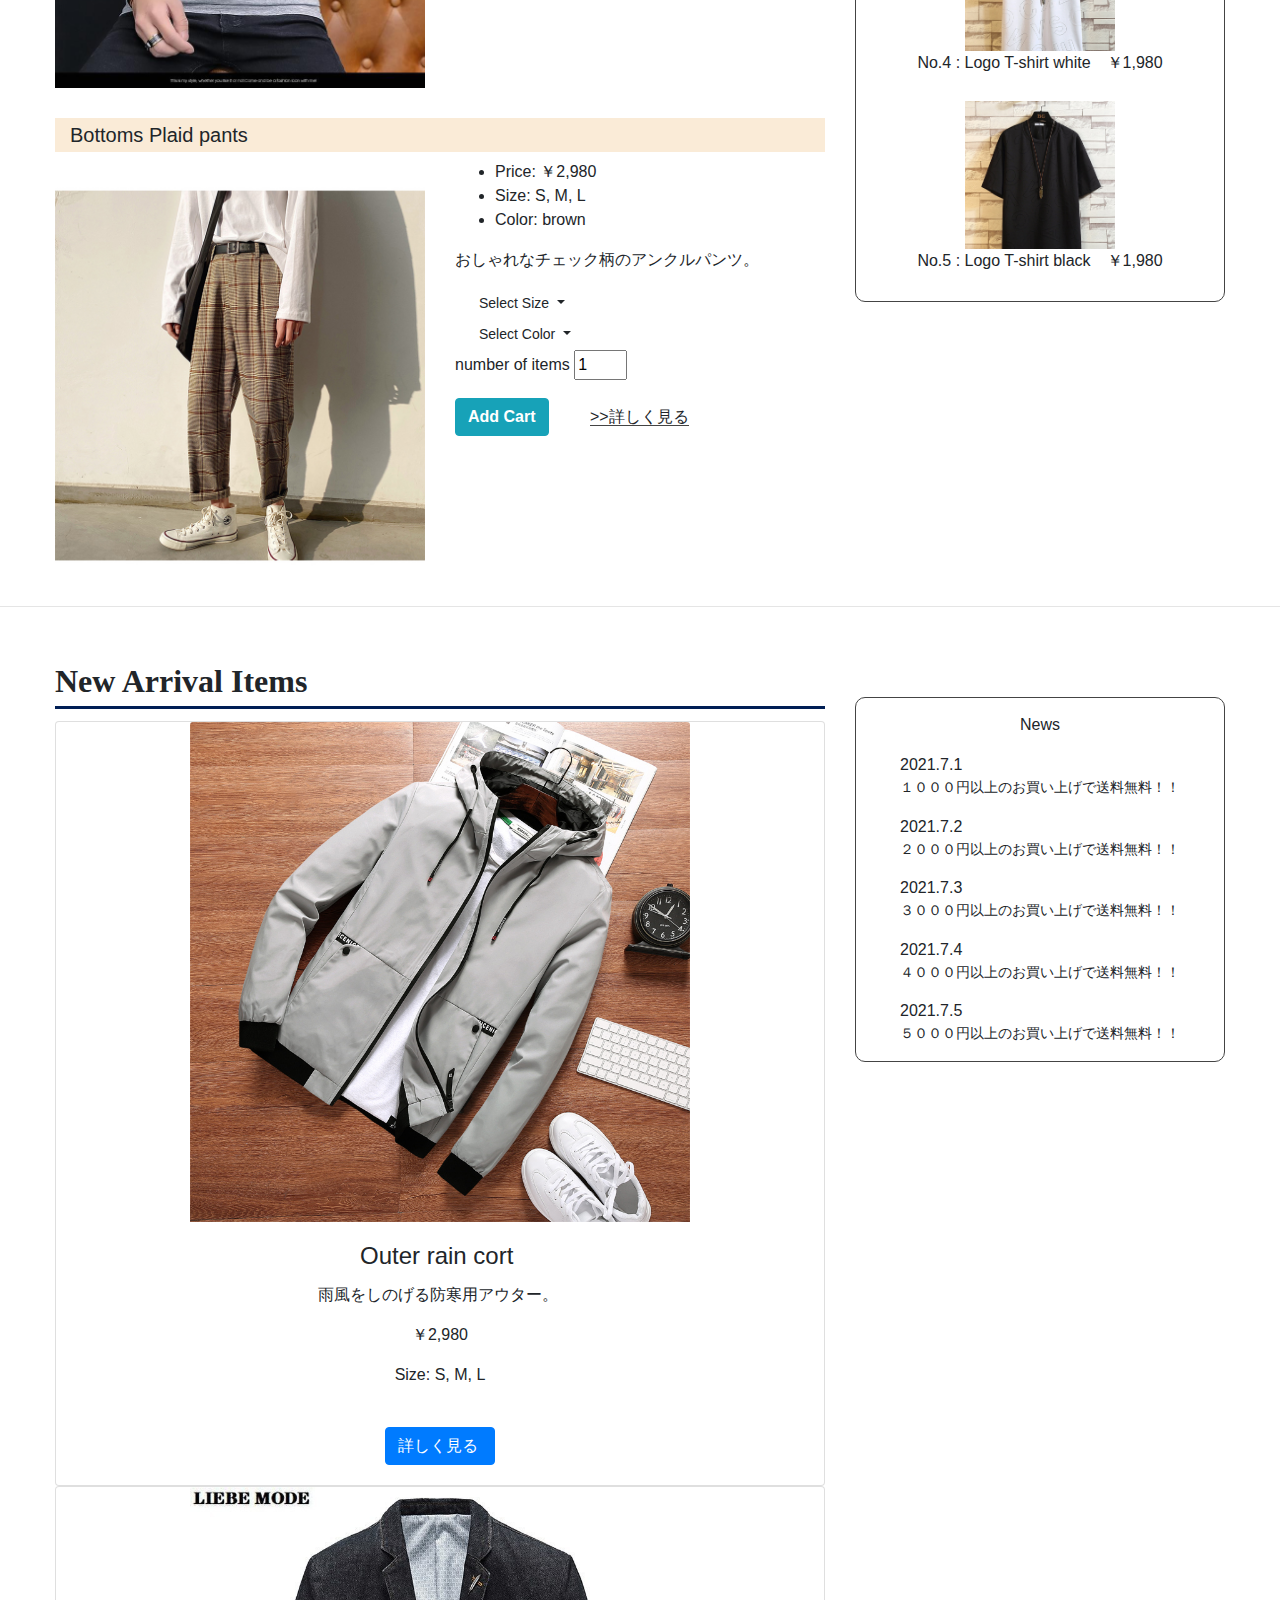
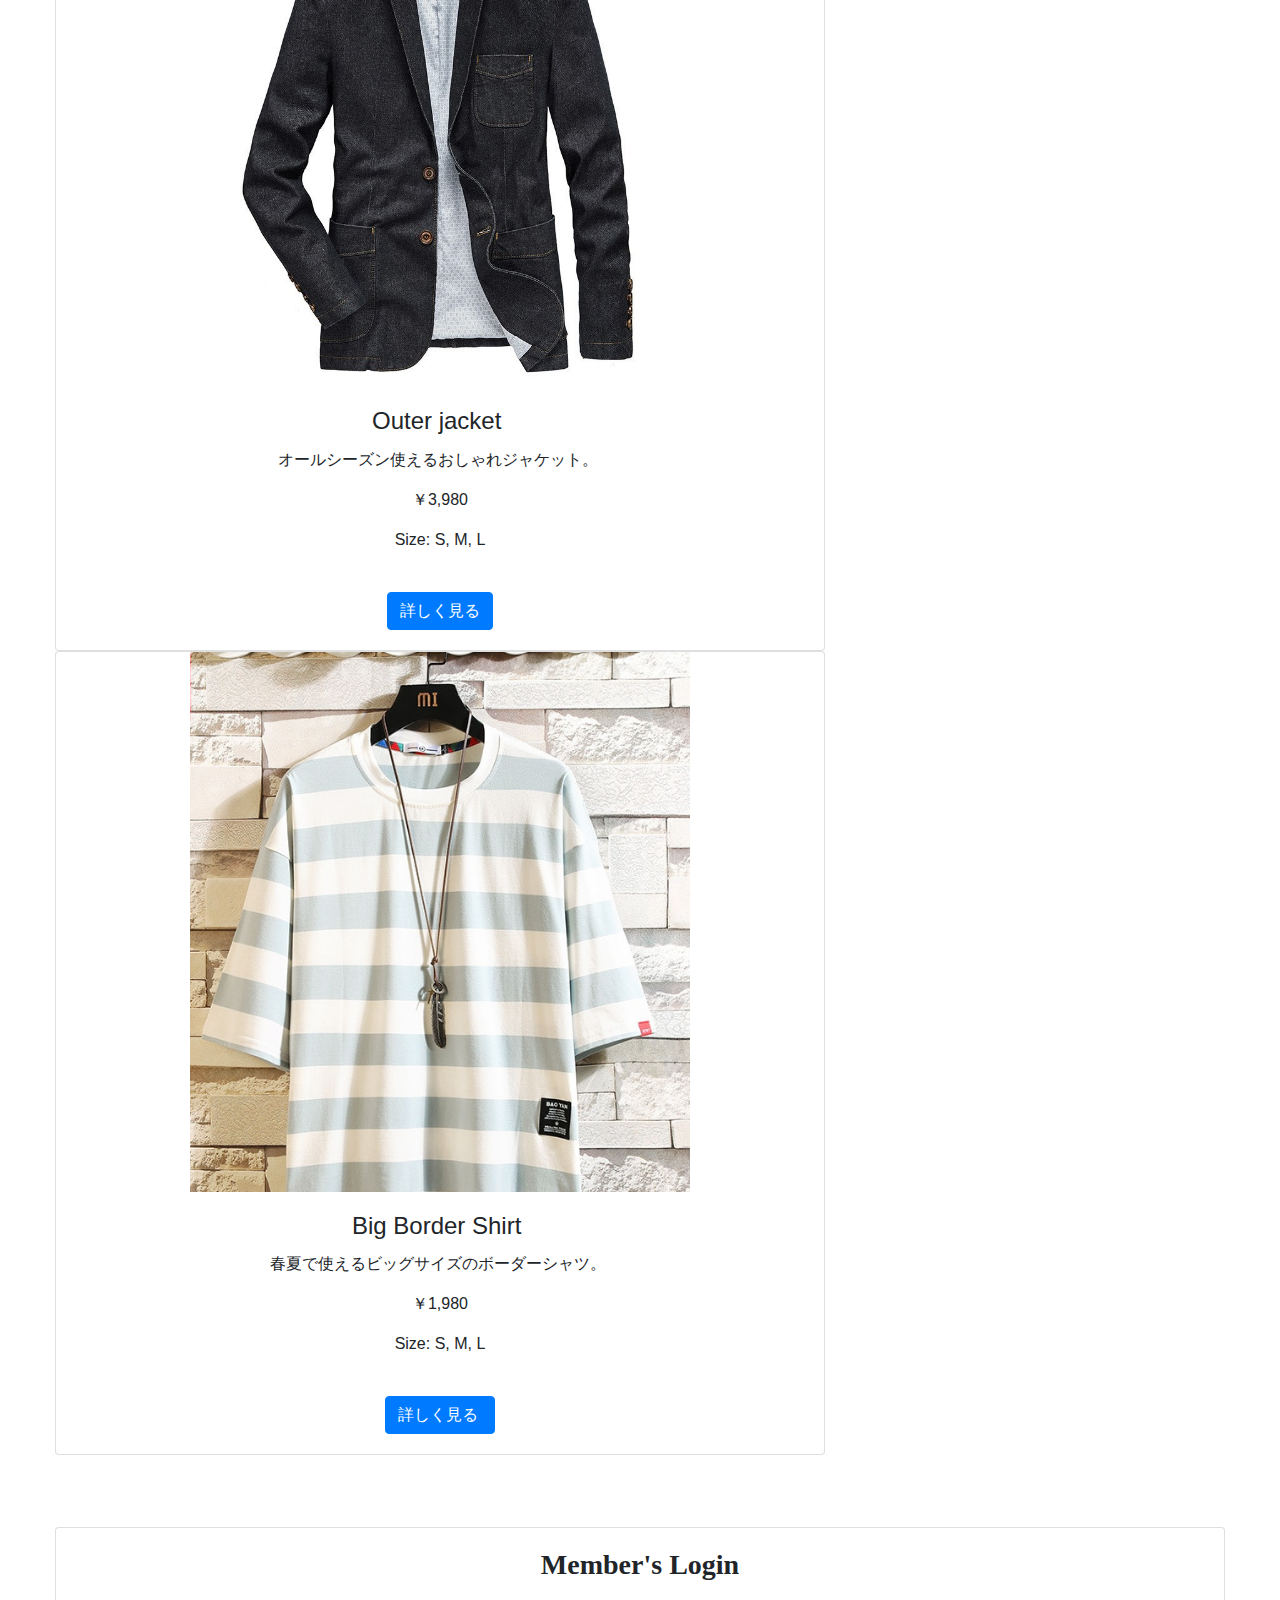
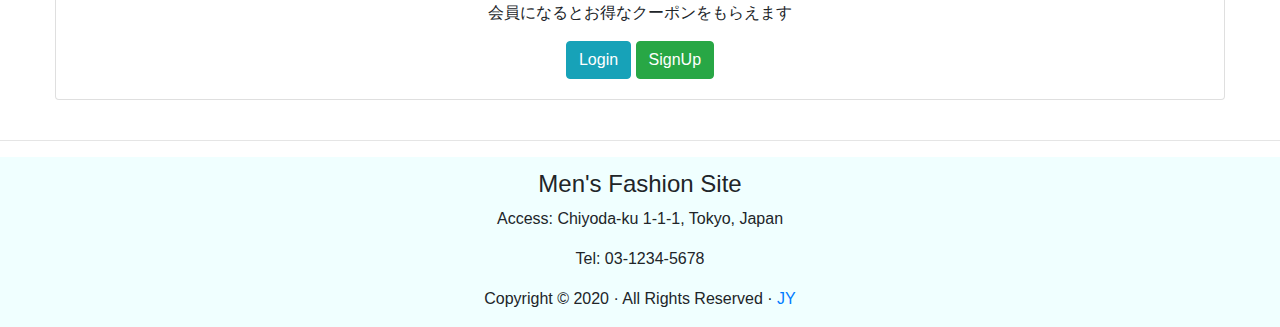
==== commit b1d0553c: "テンプレート削除、タグ修正" ====
--- a/index.html
+++ b/index.html
@@ -17,7 +17,7 @@
 
 <!-- navbar -->
 <nav class="navbar navbar-expand-lg navbar-light bg-light col-lg-12"> <a class="navbar-brand" href="#">
-  <h3 class="header__title"> Mens Fashion</h3>
+  <h3 class="header__title"> Men's Fashion Site</h3>
   </a>
   <button class="navbar-toggler" type="button" data-toggle="collapse" data-target="#navbarSupportedContent1" aria-controls="navbarSupportedContent1" aria-expanded="false" aria-label="Toggle navigation"> <span class="navbar-toggler-icon"></span> </button>
   <div class="collapse navbar-collapse float-right" id="navbarSupportedContent1">
@@ -110,21 +110,20 @@
           <div class="dropdown show">
             <div class="dropdown show col-lg-5"> <a class="btn btn-sm dropdown-toggle" href="#" role="button" data-toggle="dropdown" aria-haspopup="true" aria-expanded="false"> Select Size </a>
               <div class="dropdown-menu">
-                <h6 class="dropdown-header">Dropdown header 1</h6>
-                <a class="dropdown-item" href="#">First Link</a> <a class="dropdown-item disabled" href="#" >Disabled Link</a> <a class="dropdown-item" href="#">Something else here</a>
-                <div class="dropdown-divider"></div>
-                <a class="dropdown-item" href="#">Seperated Link</a> </div>
+               <h6 class="dropdown-header">black</h6>
+                <h6 class="dropdown-header">grey</h6>
+                <h6 class="dropdown-header">white</h6> </div>
             </div>
           </div>
           <div class="dropdown show">
             <div class="dropdown show col-lg-5"> <a class="btn btn-sm dropdown-toggle" href="#" role="button" data-toggle="dropdown" aria-haspopup="true" aria-expanded="false"> Select Color </a>
               <div class="dropdown-menu">
-                <h6 class="dropdown-header">Dropdown header 1</h6>
-                <a class="dropdown-item" href="#">First Link</a> <a class="dropdown-item disabled" href="#" >Disabled Link</a> <a class="dropdown-item" href="#">Something else here</a>
-                <div class="dropdown-divider"></div>
-                <a class="dropdown-item" href="#">Seperated Link</a> </div>
-            </div>
-          </div>
+                <h6 class="dropdown-header">S</h6>
+                <h6 class="dropdown-header">M</h6>
+                <h6 class="dropdown-header">L</h6>
+            </div>
+          </div>
+            </div>
           number of items
           <input type="number" name="items" value="1" min="1" max="3" required autofocus>
           <br>
@@ -144,20 +143,20 @@
           <div class="dropdown show">
             <div class="dropdown show col-lg-5"> <a class="btn btn-sm dropdown-toggle" href="#" role="button" data-toggle="dropdown" aria-haspopup="true" aria-expanded="false"> Select Size </a>
               <div class="dropdown-menu">
-                <h6 class="dropdown-header">Dropdown header 1</h6>
-                <a class="dropdown-item" href="#">First Link</a> <a class="dropdown-item disabled" href="#" >Disabled Link</a> <a class="dropdown-item" href="#">Something else here</a>
-                <div class="dropdown-divider"></div>
-                <a class="dropdown-item" href="#">Seperated Link</a> </div>
+                <h6 class="dropdown-header">S</h6>
+                <h6 class="dropdown-header">M</h6>
+                <h6 class="dropdown-header">L</h6>
+                </div>
             </div>
           </div>
           <div class="dropdown show">
             <div class="dropdown show col-lg-5"> <a class="btn btn-sm dropdown-toggle" href="#" role="button" data-toggle="dropdown" aria-haspopup="true" aria-expanded="false"> Select Color </a>
               <div class="dropdown-menu">
-                <h6 class="dropdown-header">Dropdown header 1</h6>
-                <a class="dropdown-item" href="#">First Link</a> <a class="dropdown-item disabled" href="#" >Disabled Link</a> <a class="dropdown-item" href="#">Something else here</a>
-                <div class="dropdown-divider"></div>
-                <a class="dropdown-item" href="#">Seperated Link</a> </div>
-            </div>
+               <h6 class="dropdown-header">black</h6>
+                <h6 class="dropdown-header">grey</h6>
+                <h6 class="dropdown-header">white</h6>
+            </div>
+              </div>
           </div>
           number of items
           <input type="number" name="items" value="1" min="1" max="3" required autofocus>
@@ -178,28 +177,29 @@
           <div class="dropdown show">
             <div class="dropdown show col-lg-5"> <a class="btn btn-sm dropdown-toggle" href="#" role="button" data-toggle="dropdown" aria-haspopup="true" aria-expanded="false"> Select Size </a>
               <div class="dropdown-menu">
-                <h6 class="dropdown-header">Dropdown header 1</h6>
-                <a class="dropdown-item" href="#">First Link</a> <a class="dropdown-item disabled" href="#" >Disabled Link</a> <a class="dropdown-item" href="#">Something else here</a>
-                <div class="dropdown-divider"></div>
-                <a class="dropdown-item" href="#">Seperated Link</a></div>
-            </div>
-          </div>
+                <h6 class="dropdown-header">S</h6>
+                <h6 class="dropdown-header">M</h6>
+                <h6 class="dropdown-header">L</h6>
+            </div>
+          </div>
+            </div>
           <div class="dropdown show">
             <div class="dropdown show col-lg-5"> <a class="btn btn-sm dropdown-toggle" href="#" role="button" data-toggle="dropdown" aria-haspopup="true" aria-expanded="false"> Select Color </a>
               <div class="dropdown-menu">
-                <h6 class="dropdown-header">Dropdown header 1</h6>
-                <a class="dropdown-item" href="#">First Link</a> <a class="dropdown-item disabled" href="#" >Disabled Link</a> <a class="dropdown-item" href="#">Something else here</a>
-                <div class="dropdown-divider"></div>
-                <a class="dropdown-item" href="#">Seperated Link</a></div>
-            </div>
-          </div>
+                <h6 class="dropdown-header">S</h6>
+                <h6 class="dropdown-header">M</h6>
+                <h6 class="dropdown-header">L</h6>
+            </div>
+          </div>
+            </div>
           number of items 
           <!--    <select name="select">
           </select>-->
           <input type="number" name="items" value="1" min="1" max="3" required autofocus>
           <br>
           <button type="button" class="btn btn-info button__title">Add Cart</button>
-          <span class="detail"> &gt;&gt;詳しく見る </span> </div>
+          <span class="detail"> &gt;&gt;詳しく見る </span>
+              </div>
       </div>
     </div>
     
@@ -275,7 +275,7 @@
     
     <!-- sidebar-1 -->
     <div class="col-sm-4 sidebar-2" >
-      <div class="news">
+      <div class="news text-center">
         <p class="sidebar__title">News</p>
         <ul class="mx-auto">
           <li>2021.7.1
--- a/css/style.css
+++ b/css/style.css
@@ -22,7 +22,7 @@
     align-items: center;
 }
 .dropdown {
-    margin: 0;
+    margin: 0 !important;
 }
 /*header ---------------------------------------*/
 .carousel {
@@ -139,6 +139,10 @@
   padding: 0 15px;
   max-width: 600px;
   margin: 0 auto;
+    text-align: center;
+}
+.news>ul>li {
+    text-align: left;
 }
 .rank__title {
   display: inline-block;
@@ -165,3 +169,7 @@
 .carousel-caption>h3 {
     text-shadow: 2px 2px 1px #005600;
 }
+
+input[number] {
+width: 50px;    
+}
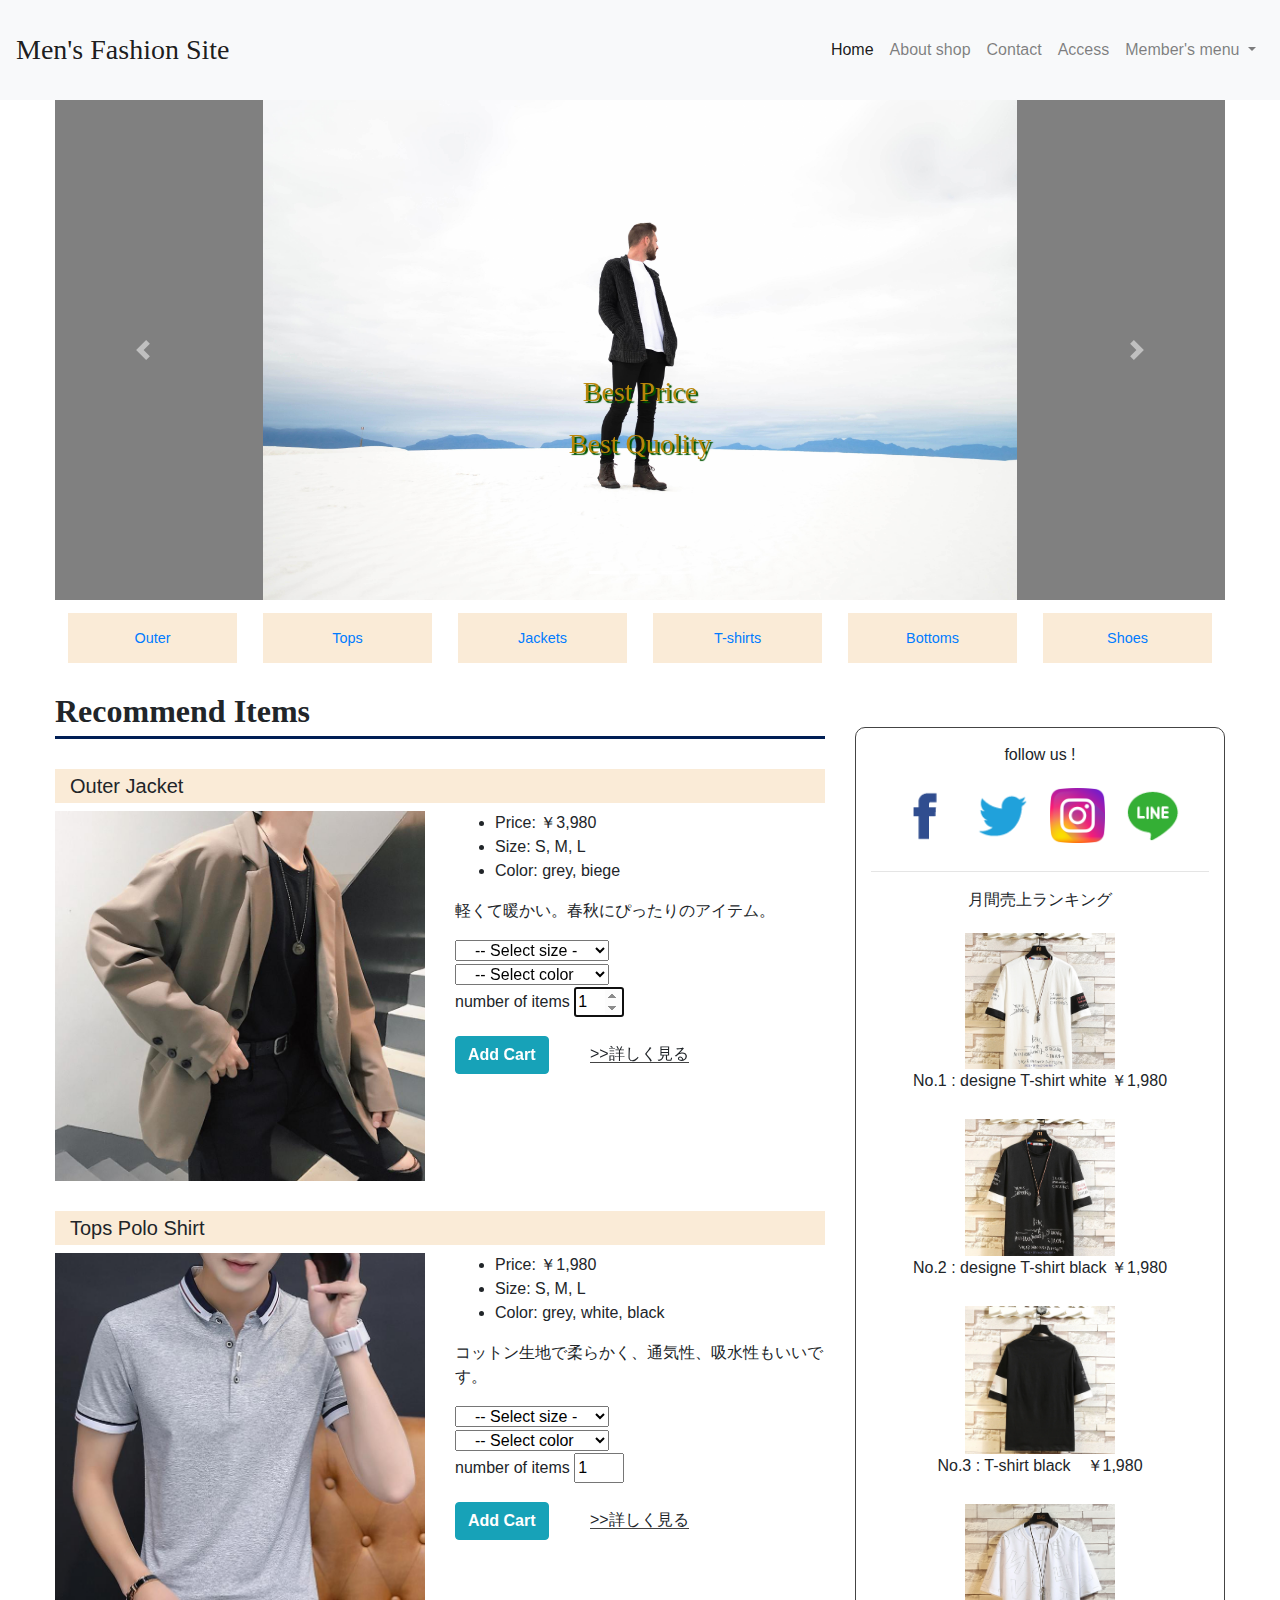
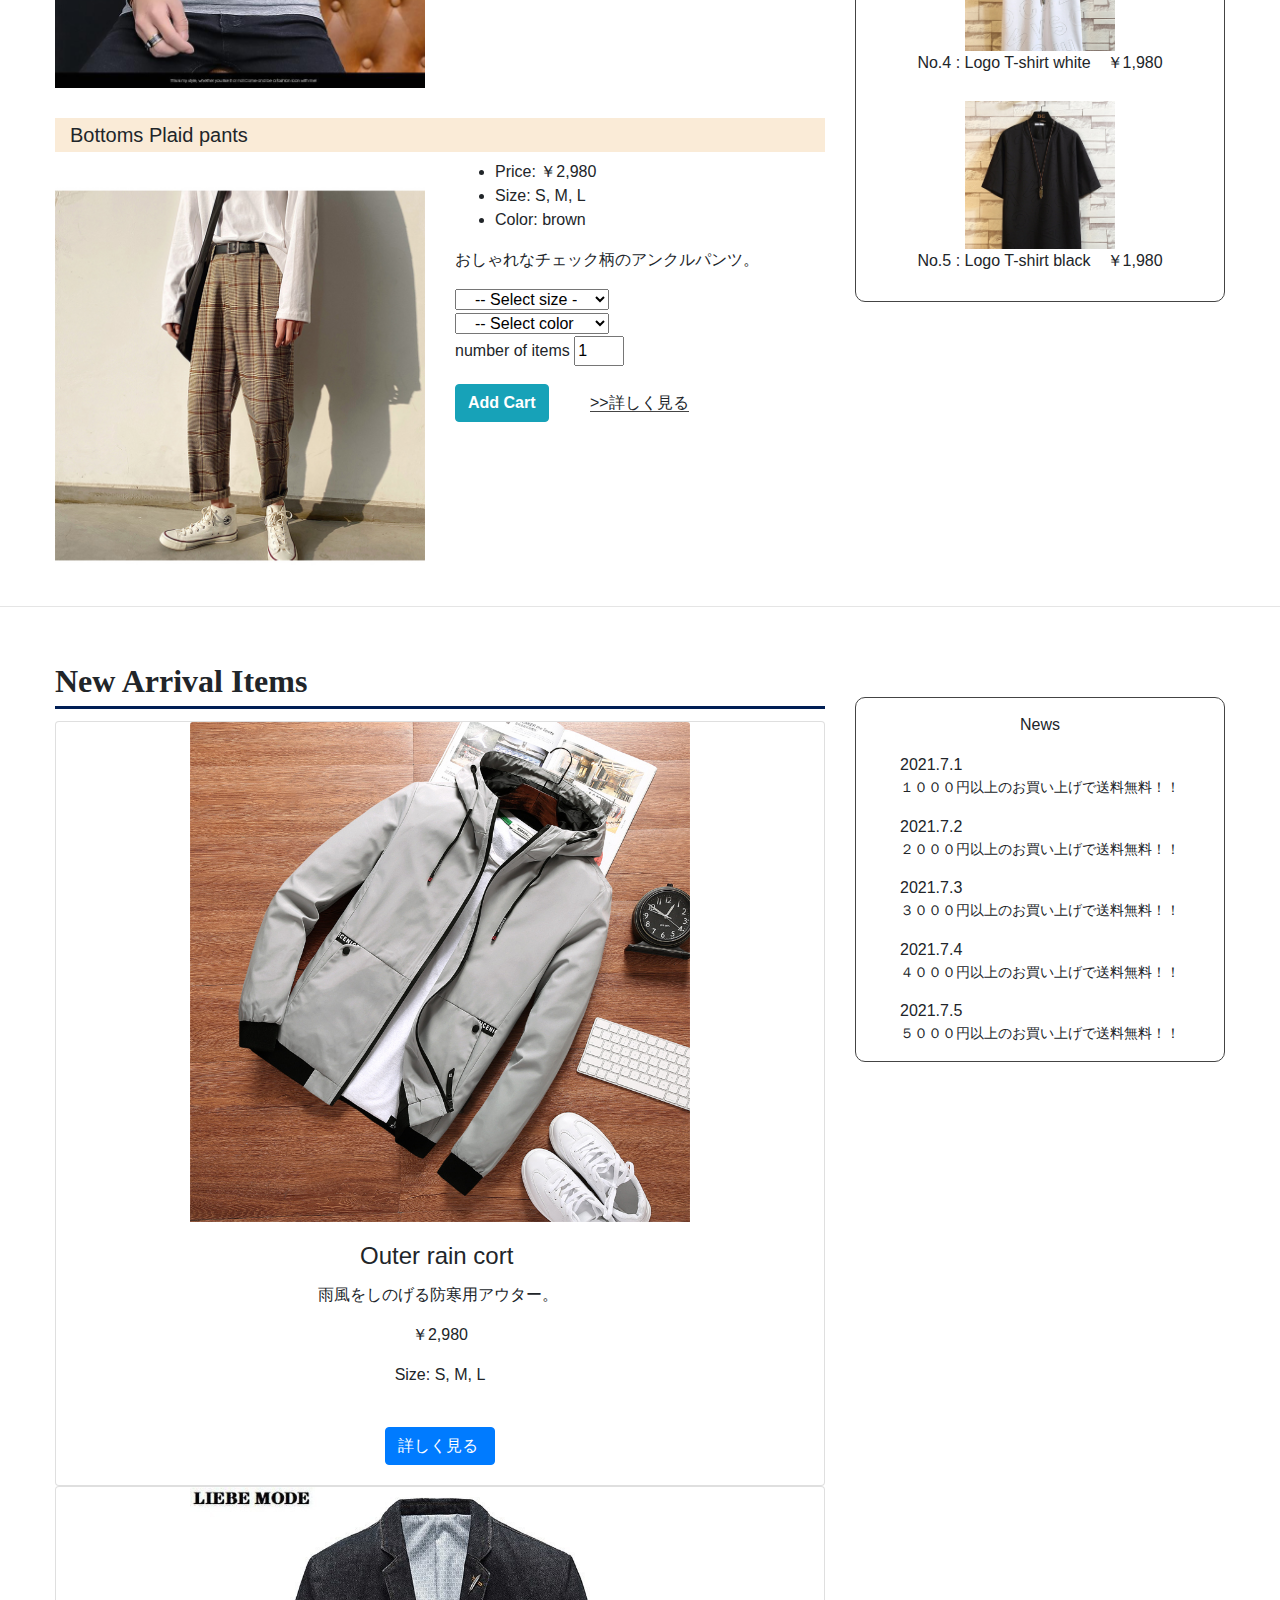
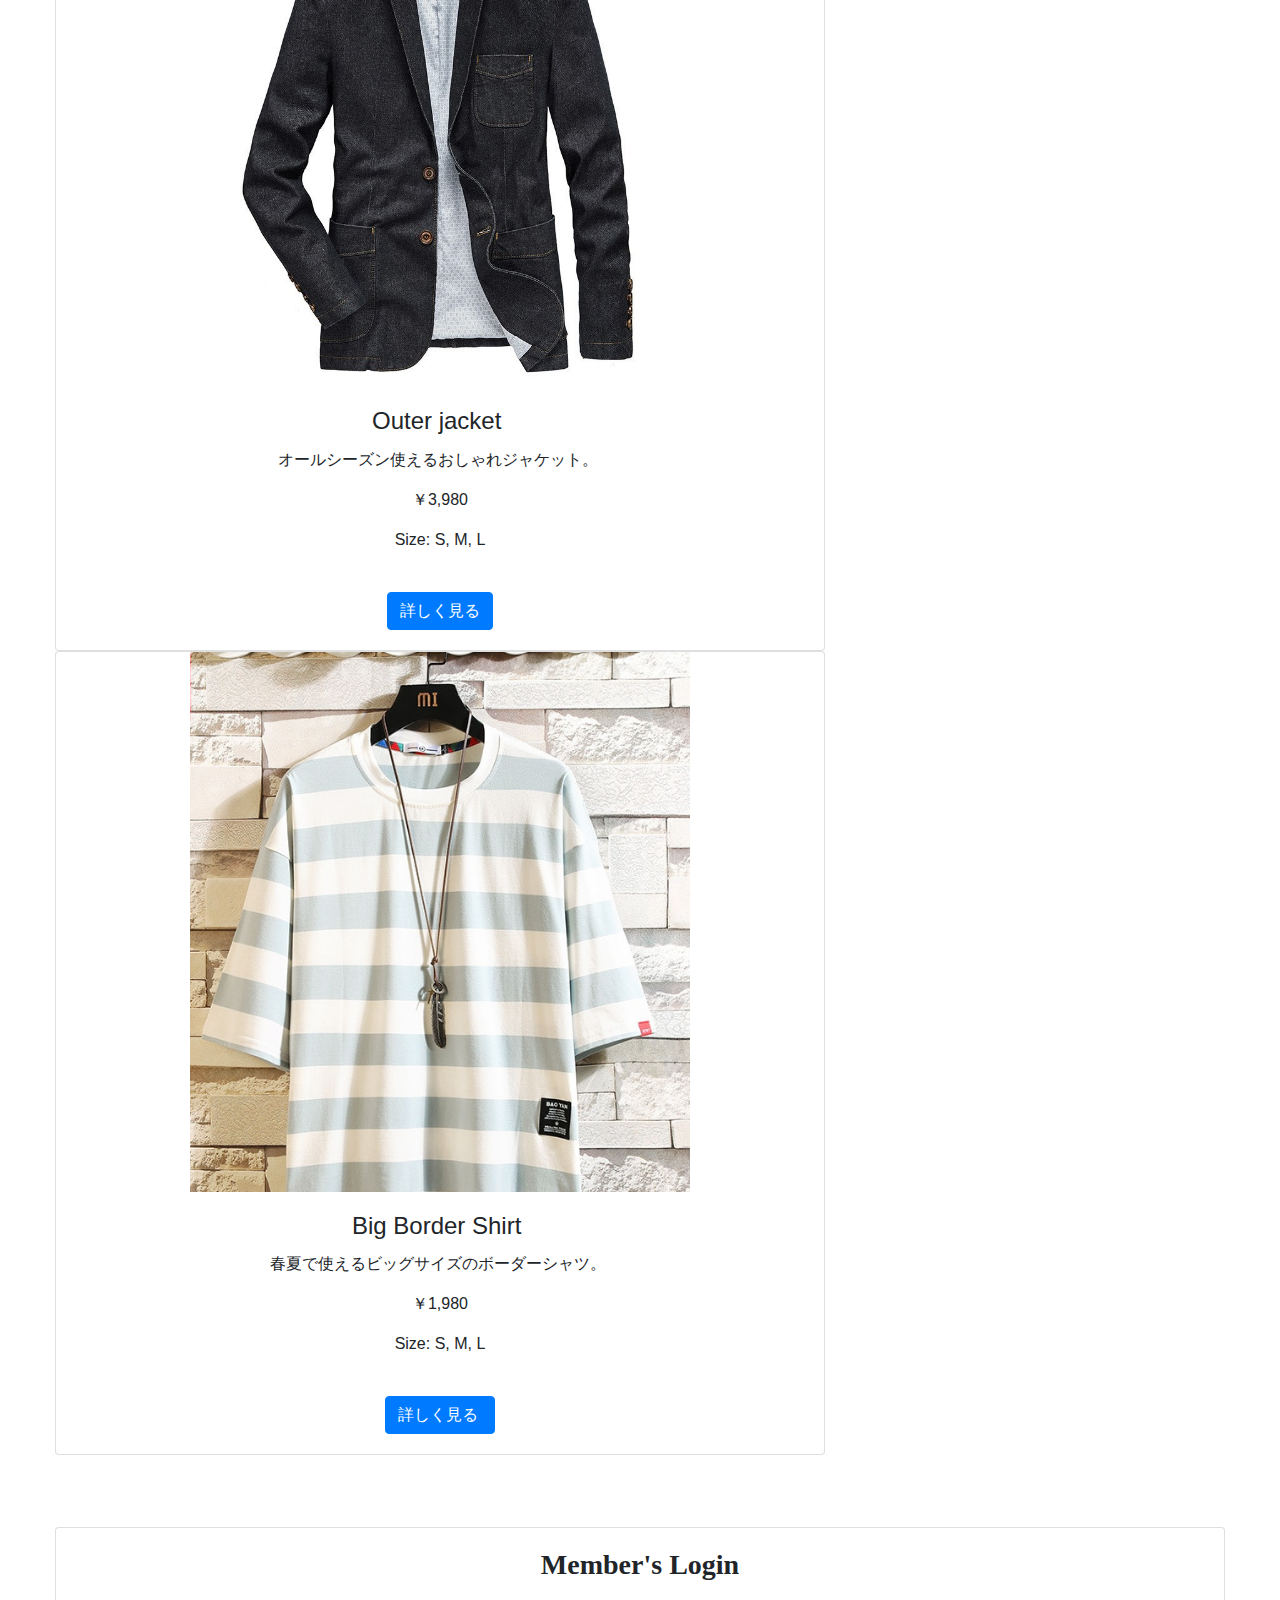
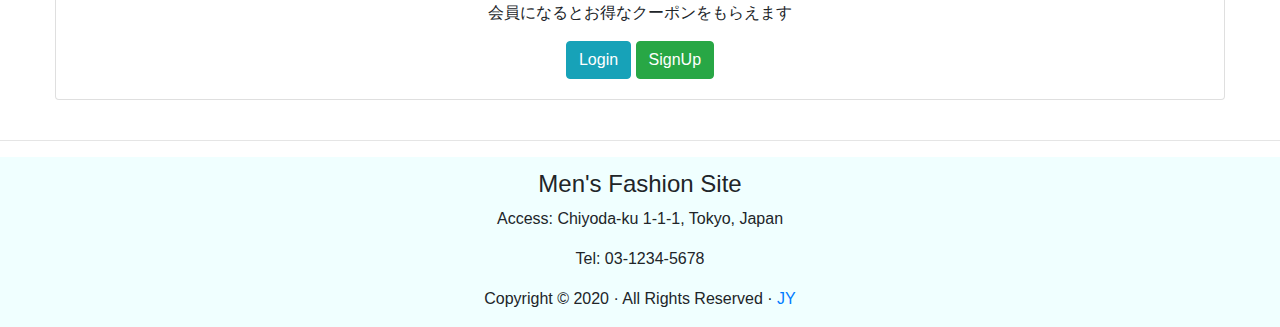
==== commit 0a3a7f04: "リンク修正、リストページ作成" ====
--- a/index.html
+++ b/index.html
@@ -11,7 +11,7 @@
 <link href="css/style.css" rel="stylesheet" type="text/css">
 <!--The following script tag downloads a font from the Adobe Edge Web Fonts server for use within the web page. We recommend that you do not modify it.--> 
 <script>var __adobewebfontsappname__="dreamweaver"</script> 
-<script src="http://use.edgefonts.net/alex-brush:n4:default.js" type="text/javascript"></script>
+<script src="http://use.edgefonts.net/alex-brush:n4:default.js"></script>
 </head>
 <body>
 
@@ -74,8 +74,8 @@
 <!-- category -->
 <nav class="container-fluid">
   <ul class="global__nav row">
-    <a href="#" class="col-sm-2 col-6">
-    <li>Outer</li>
+   <a href="/item-list.html" class="col-sm-2 col-6">
+     <li>Outer</li>
     </a> <a href="#" class="col-sm-2 col-6">
     <li>Tops</li>
     </a> <a href="#" class="col-sm-2 col-6">
@@ -108,22 +108,21 @@
           </ul>
           <p>軽くて暖かい。春秋にぴったりのアイテム。</p>
           <div class="dropdown show">
-            <div class="dropdown show col-lg-5"> <a class="btn btn-sm dropdown-toggle" href="#" role="button" data-toggle="dropdown" aria-haspopup="true" aria-expanded="false"> Select Size </a>
-              <div class="dropdown-menu">
-               <h6 class="dropdown-header">black</h6>
-                <h6 class="dropdown-header">grey</h6>
-                <h6 class="dropdown-header">white</h6> </div>
-            </div>
-          </div>
-          <div class="dropdown show">
-            <div class="dropdown show col-lg-5"> <a class="btn btn-sm dropdown-toggle" href="#" role="button" data-toggle="dropdown" aria-haspopup="true" aria-expanded="false"> Select Color </a>
-              <div class="dropdown-menu">
-                <h6 class="dropdown-header">S</h6>
-                <h6 class="dropdown-header">M</h6>
-                <h6 class="dropdown-header">L</h6>
-            </div>
-          </div>
-            </div>
+            <select class="dropdown show col-lg-5">
+            <option class="" value="Select size">-- Select size --</option>
+            <option class="" value="S">S</option>
+            <option class="" value="M">M</option>
+            <option class="" value="L">L</option>
+              </select>
+          </div>
+          <div class="dropdown show">
+            <select class="dropdown show col-lg-5">
+            <option class="" value="Select ">-- Select color --</option>
+            <option class="" value="S">Black</option>
+            <option class="" value="M">White</option>
+            <option class="" value="L">Grey</option>
+              </select>
+          </div>
           number of items
           <input type="number" name="items" value="1" min="1" max="3" required autofocus>
           <br>
@@ -140,24 +139,24 @@
             <li>Color: grey, white, black</li>
           </ul>
           <p>コットン生地で柔らかく、通気性、吸水性もいいです。</p>
-          <div class="dropdown show">
-            <div class="dropdown show col-lg-5"> <a class="btn btn-sm dropdown-toggle" href="#" role="button" data-toggle="dropdown" aria-haspopup="true" aria-expanded="false"> Select Size </a>
-              <div class="dropdown-menu">
-                <h6 class="dropdown-header">S</h6>
-                <h6 class="dropdown-header">M</h6>
-                <h6 class="dropdown-header">L</h6>
-                </div>
-            </div>
-          </div>
-          <div class="dropdown show">
-            <div class="dropdown show col-lg-5"> <a class="btn btn-sm dropdown-toggle" href="#" role="button" data-toggle="dropdown" aria-haspopup="true" aria-expanded="false"> Select Color </a>
-              <div class="dropdown-menu">
-               <h6 class="dropdown-header">black</h6>
-                <h6 class="dropdown-header">grey</h6>
-                <h6 class="dropdown-header">white</h6>
-            </div>
-              </div>
-          </div>
+        
+            <div class="dropdown show">
+            <select class="dropdown show col-lg-5">
+            <option class="" value="Select size">-- Select size --</option>
+            <option class="" value="S">S</option>
+            <option class="" value="M">M</option>
+            <option class="" value="L">L</option>
+              </select>
+          </div>
+          <div class="dropdown show">
+            <select class="dropdown show col-lg-5">
+            <option class="" value="Select ">-- Select color --</option>
+            <option class="" value="S">Black</option>
+            <option class="" value="M">White</option>
+            <option class="" value="L">Grey</option>
+              </select>
+          </div>
+         
           number of items
           <input type="number" name="items" value="1" min="1" max="3" required autofocus>
           <br>
@@ -175,23 +174,21 @@
           </ul>
           <p>おしゃれなチェック柄のアンクルパンツ。&nbsp;</p>
           <div class="dropdown show">
-            <div class="dropdown show col-lg-5"> <a class="btn btn-sm dropdown-toggle" href="#" role="button" data-toggle="dropdown" aria-haspopup="true" aria-expanded="false"> Select Size </a>
-              <div class="dropdown-menu">
-                <h6 class="dropdown-header">S</h6>
-                <h6 class="dropdown-header">M</h6>
-                <h6 class="dropdown-header">L</h6>
-            </div>
-          </div>
-            </div>
-          <div class="dropdown show">
-            <div class="dropdown show col-lg-5"> <a class="btn btn-sm dropdown-toggle" href="#" role="button" data-toggle="dropdown" aria-haspopup="true" aria-expanded="false"> Select Color </a>
-              <div class="dropdown-menu">
-                <h6 class="dropdown-header">S</h6>
-                <h6 class="dropdown-header">M</h6>
-                <h6 class="dropdown-header">L</h6>
-            </div>
-          </div>
-            </div>
+            <select class="dropdown show col-lg-5">
+            <option class="" value="Select size">-- Select size --</option>
+            <option class="" value="S">S</option>
+            <option class="" value="M">M</option>
+            <option class="" value="L">L</option>
+              </select>
+          </div>
+          <div class="dropdown show">
+            <select class="dropdown show col-lg-5">
+            <option class="" value="Select ">-- Select color --</option>
+            <option class="" value="S">Black</option>
+            <option class="" value="M">White</option>
+            <option class="" value="L">Grey</option>
+              </select>
+          </div>
           number of items 
           <!--    <select name="select">
           </select>-->
--- a/css/style.css
+++ b/css/style.css
@@ -109,7 +109,6 @@
   border-bottom: 1px solid #444;
 }
 .item__title {
-  margin-top: 25px;
   background-color: antiquewhite;
   padding: 5px 0px 5px 15px;
   margin-top: 30px;
@@ -170,6 +169,6 @@
     text-shadow: 2px 2px 1px #005600;
 }
 
-input[number] {
+input[type="number"] {
 width: 50px;    
 }
